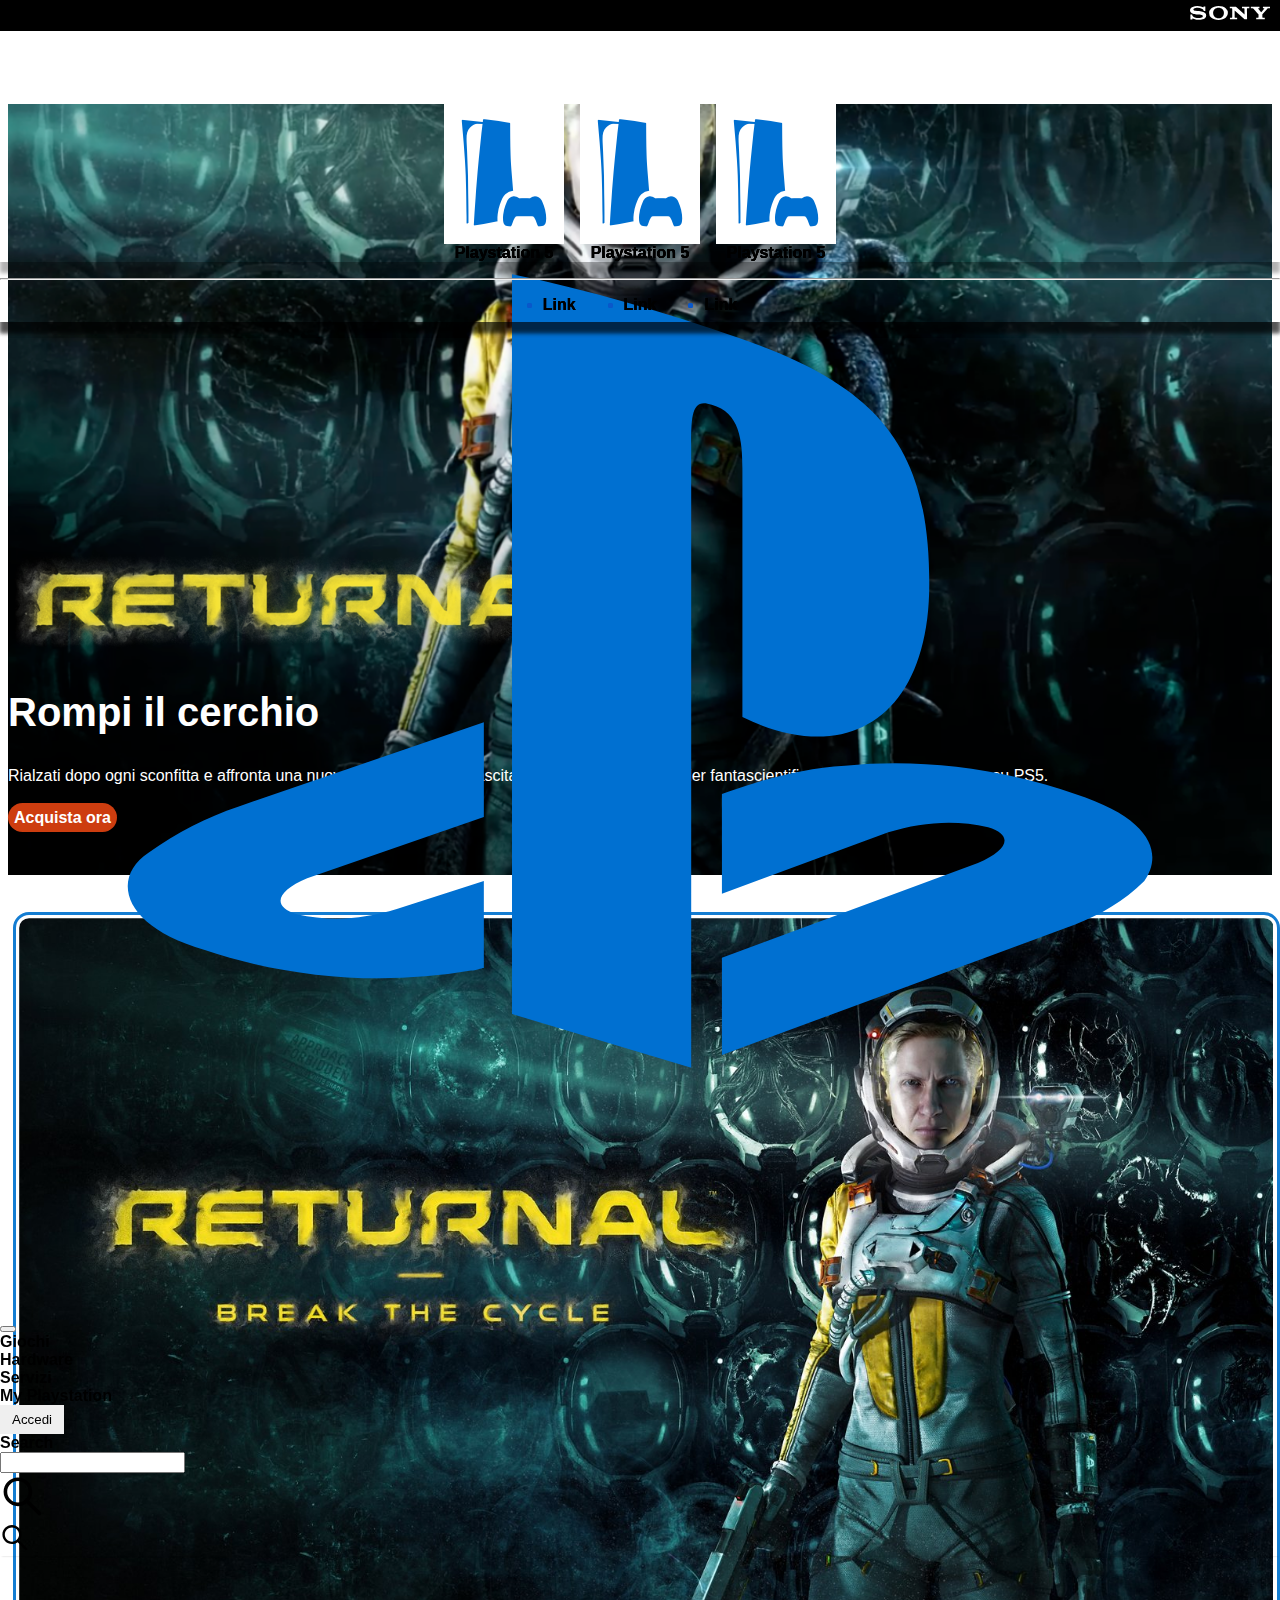
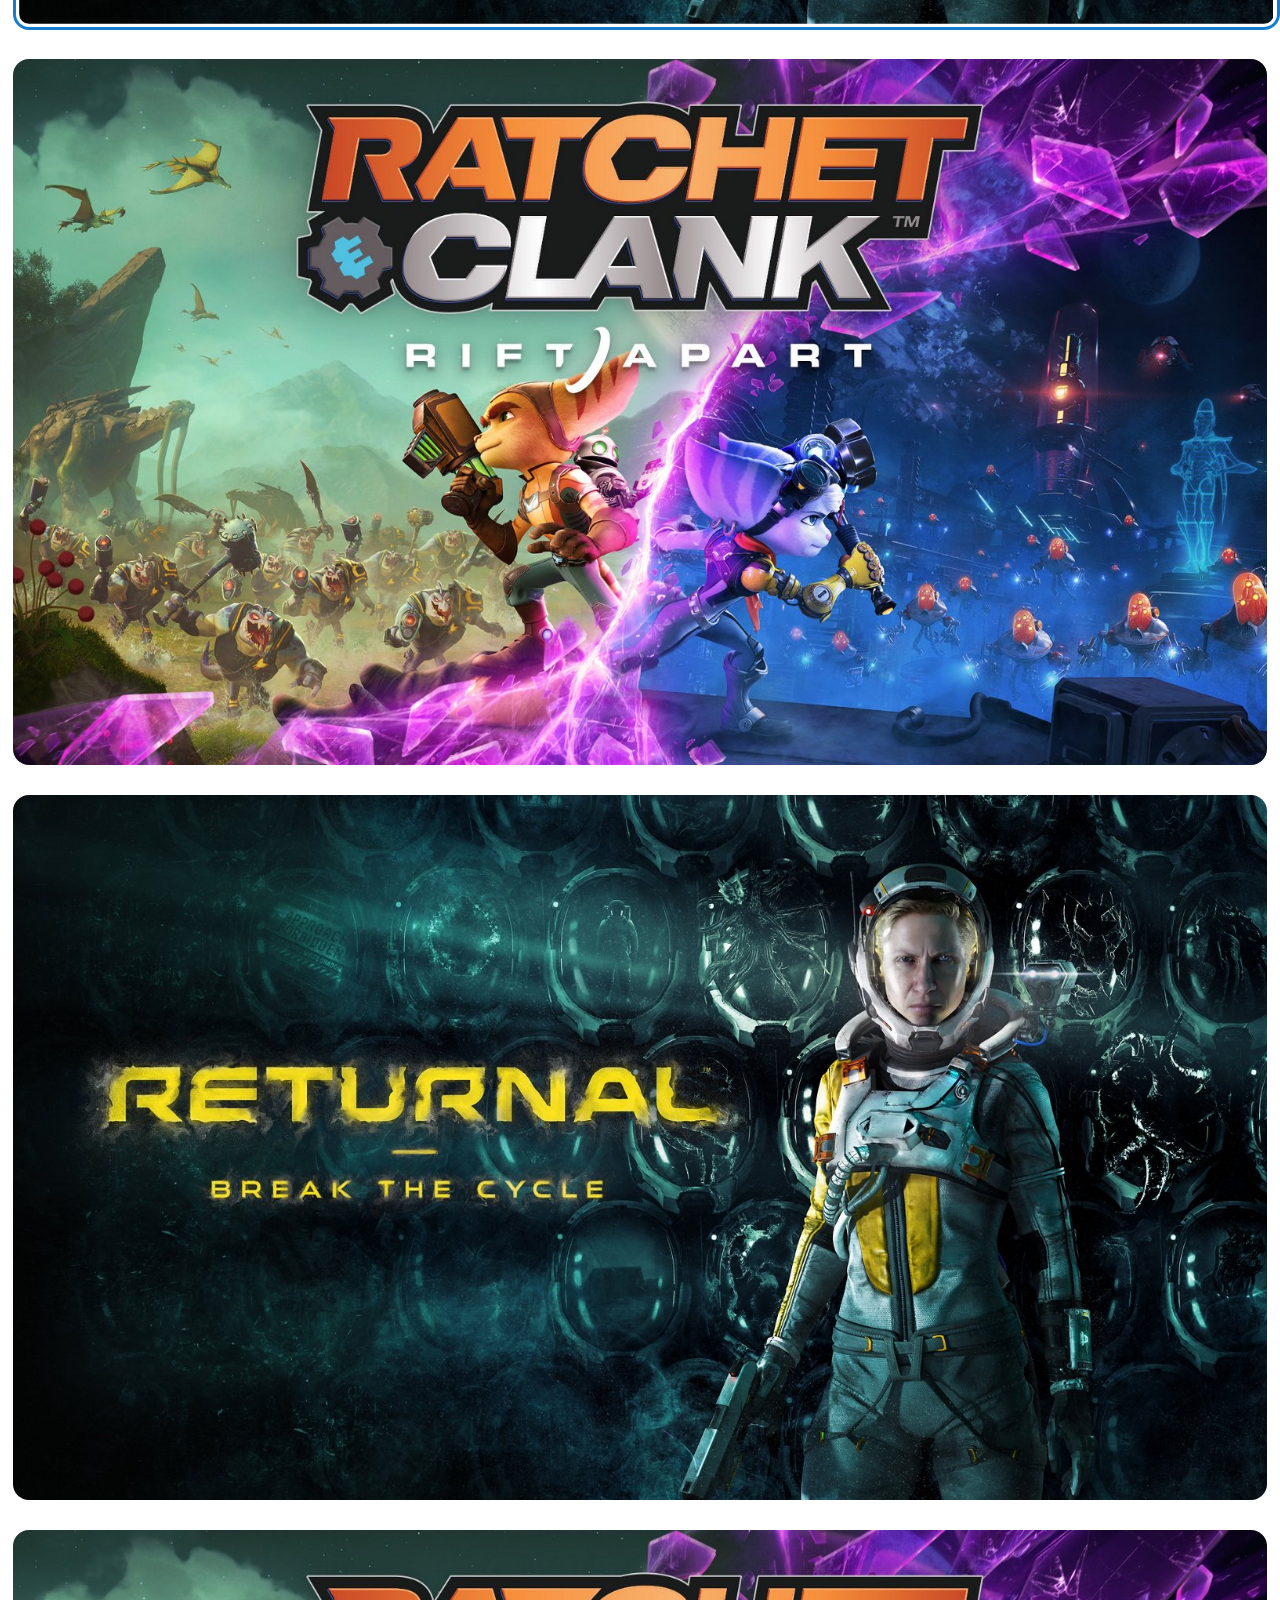
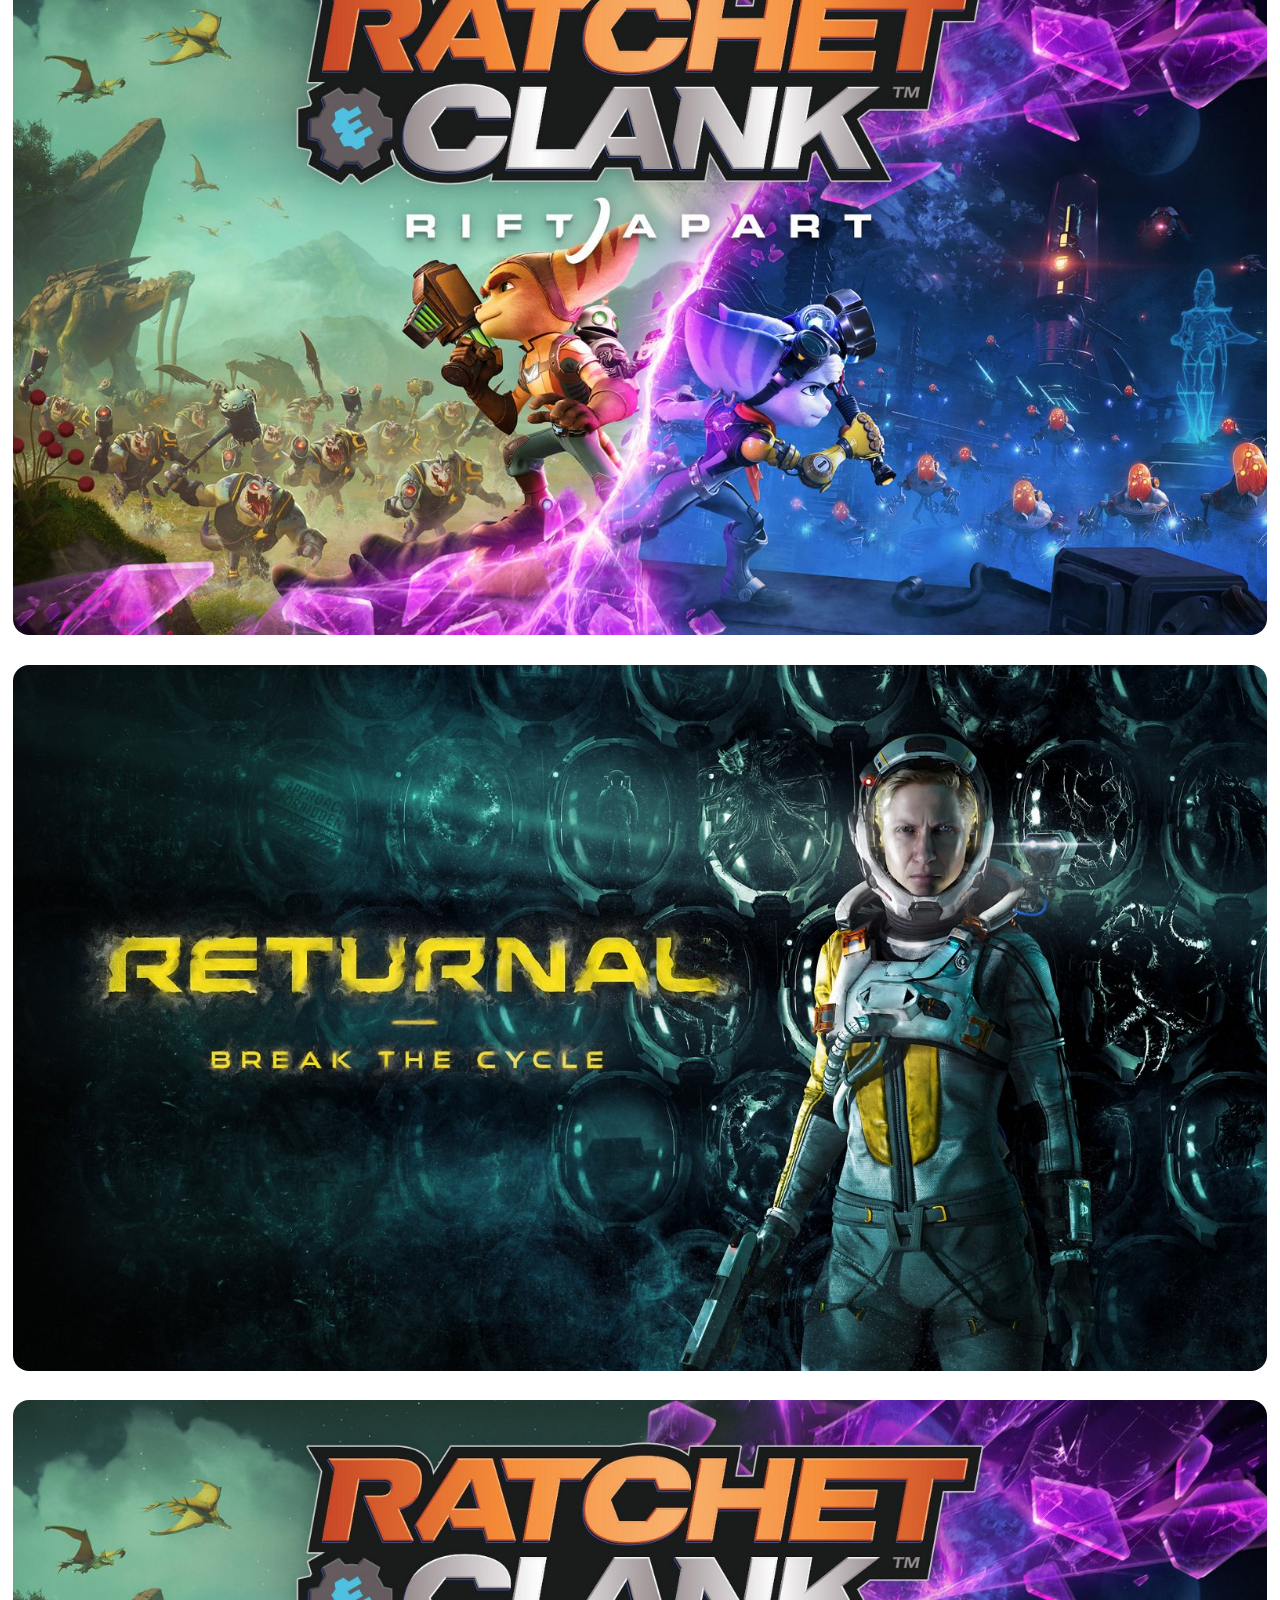
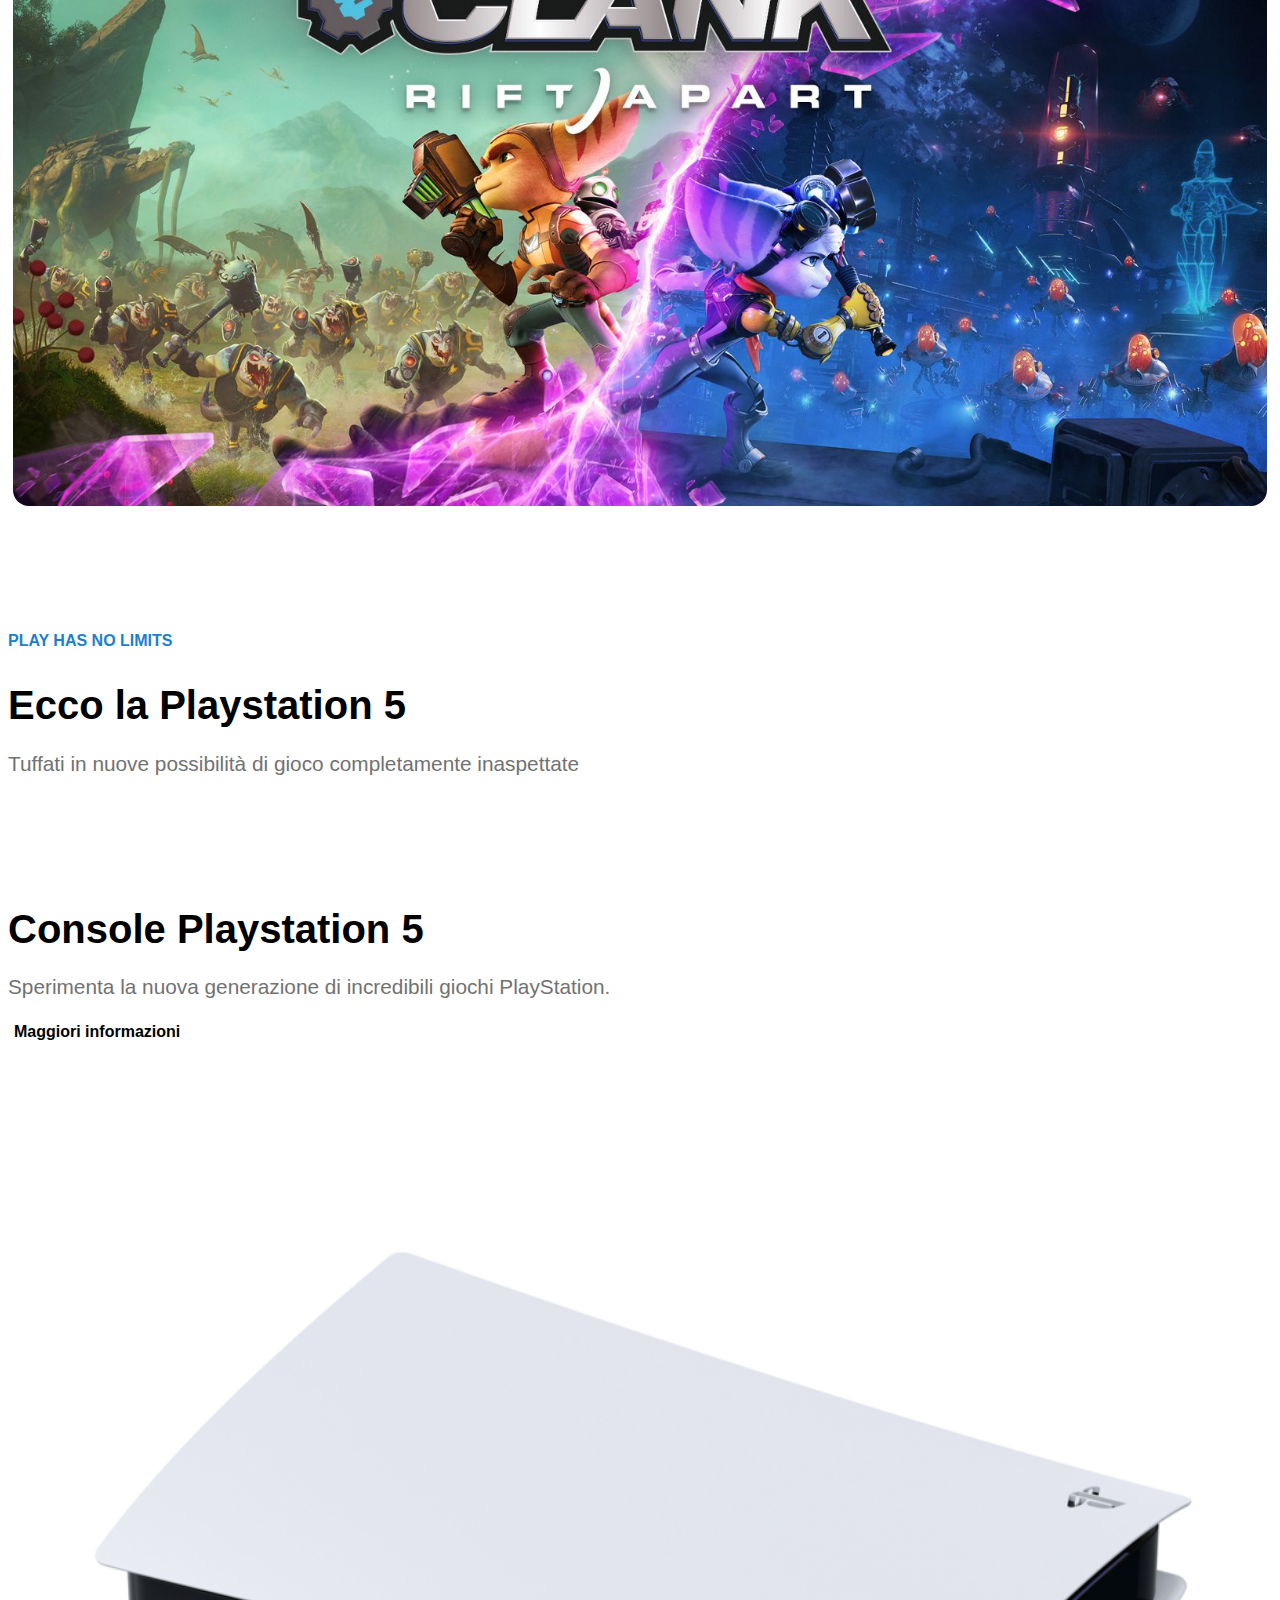
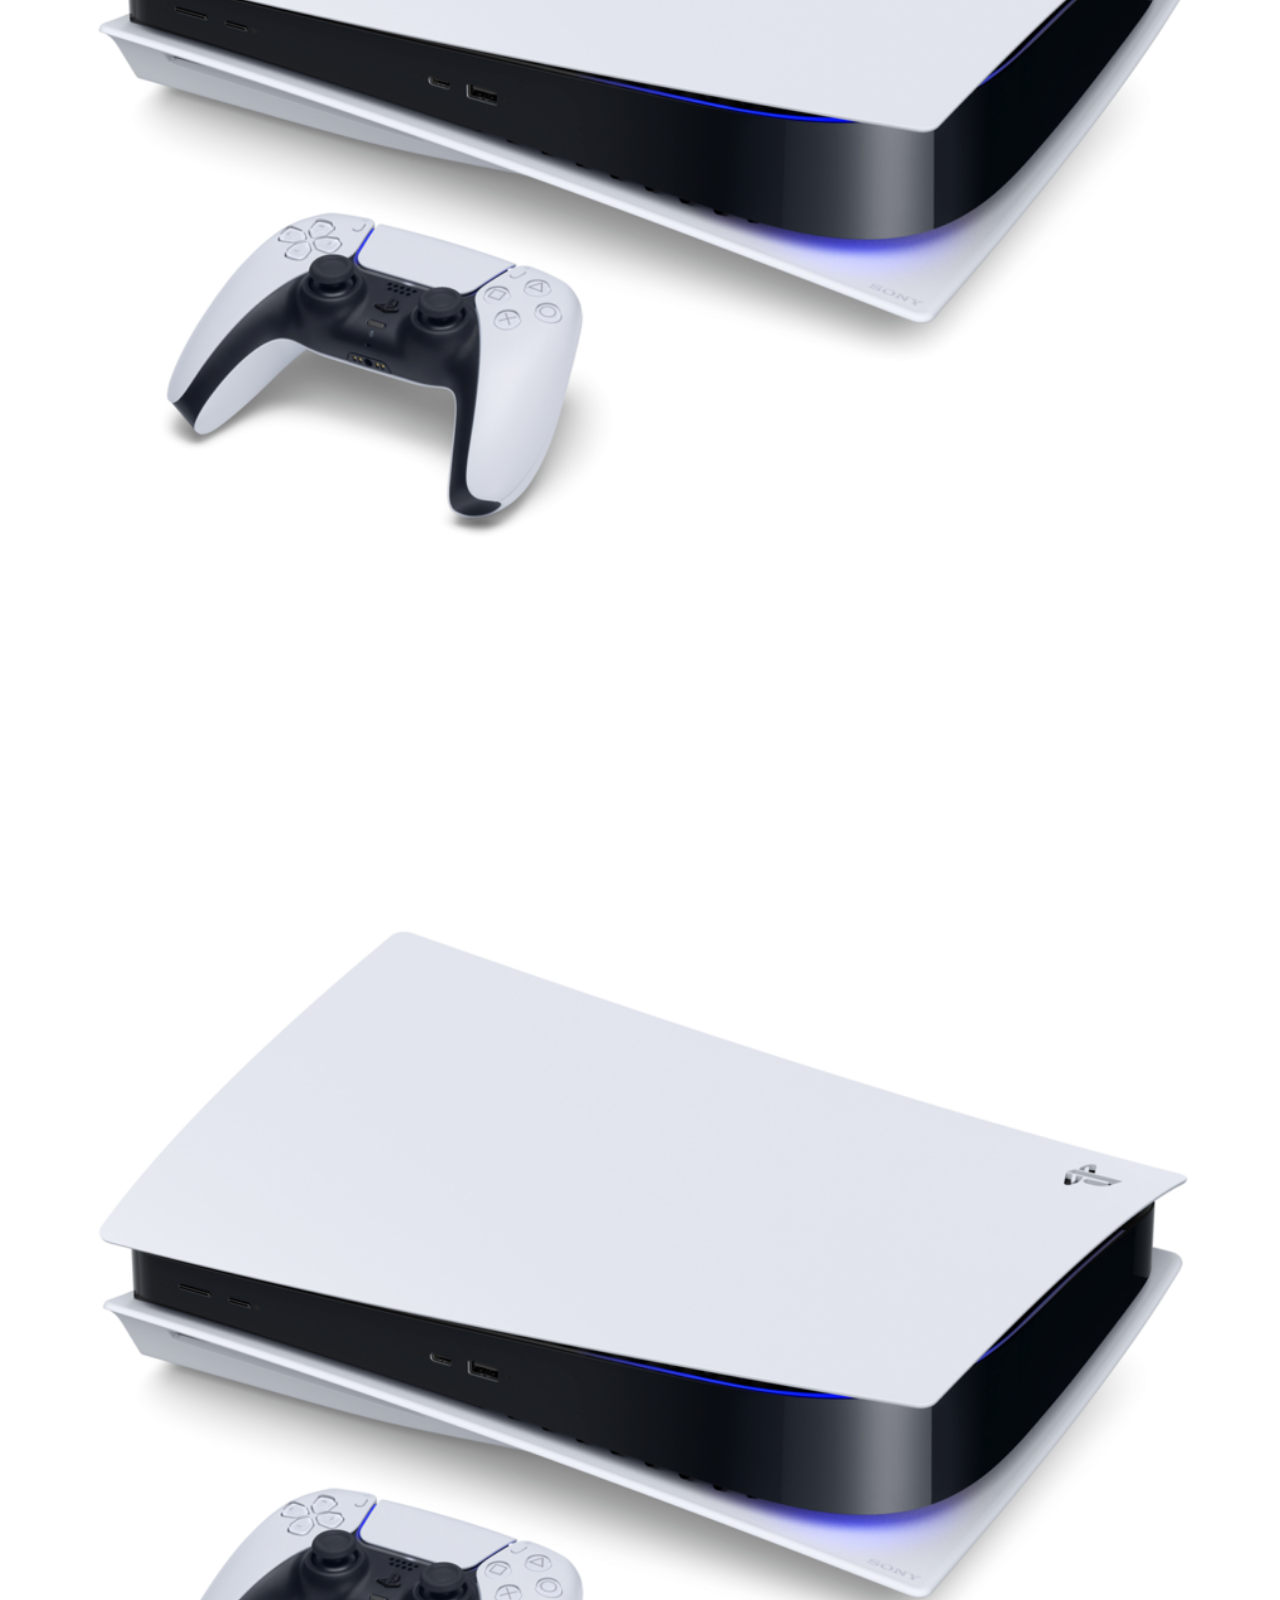
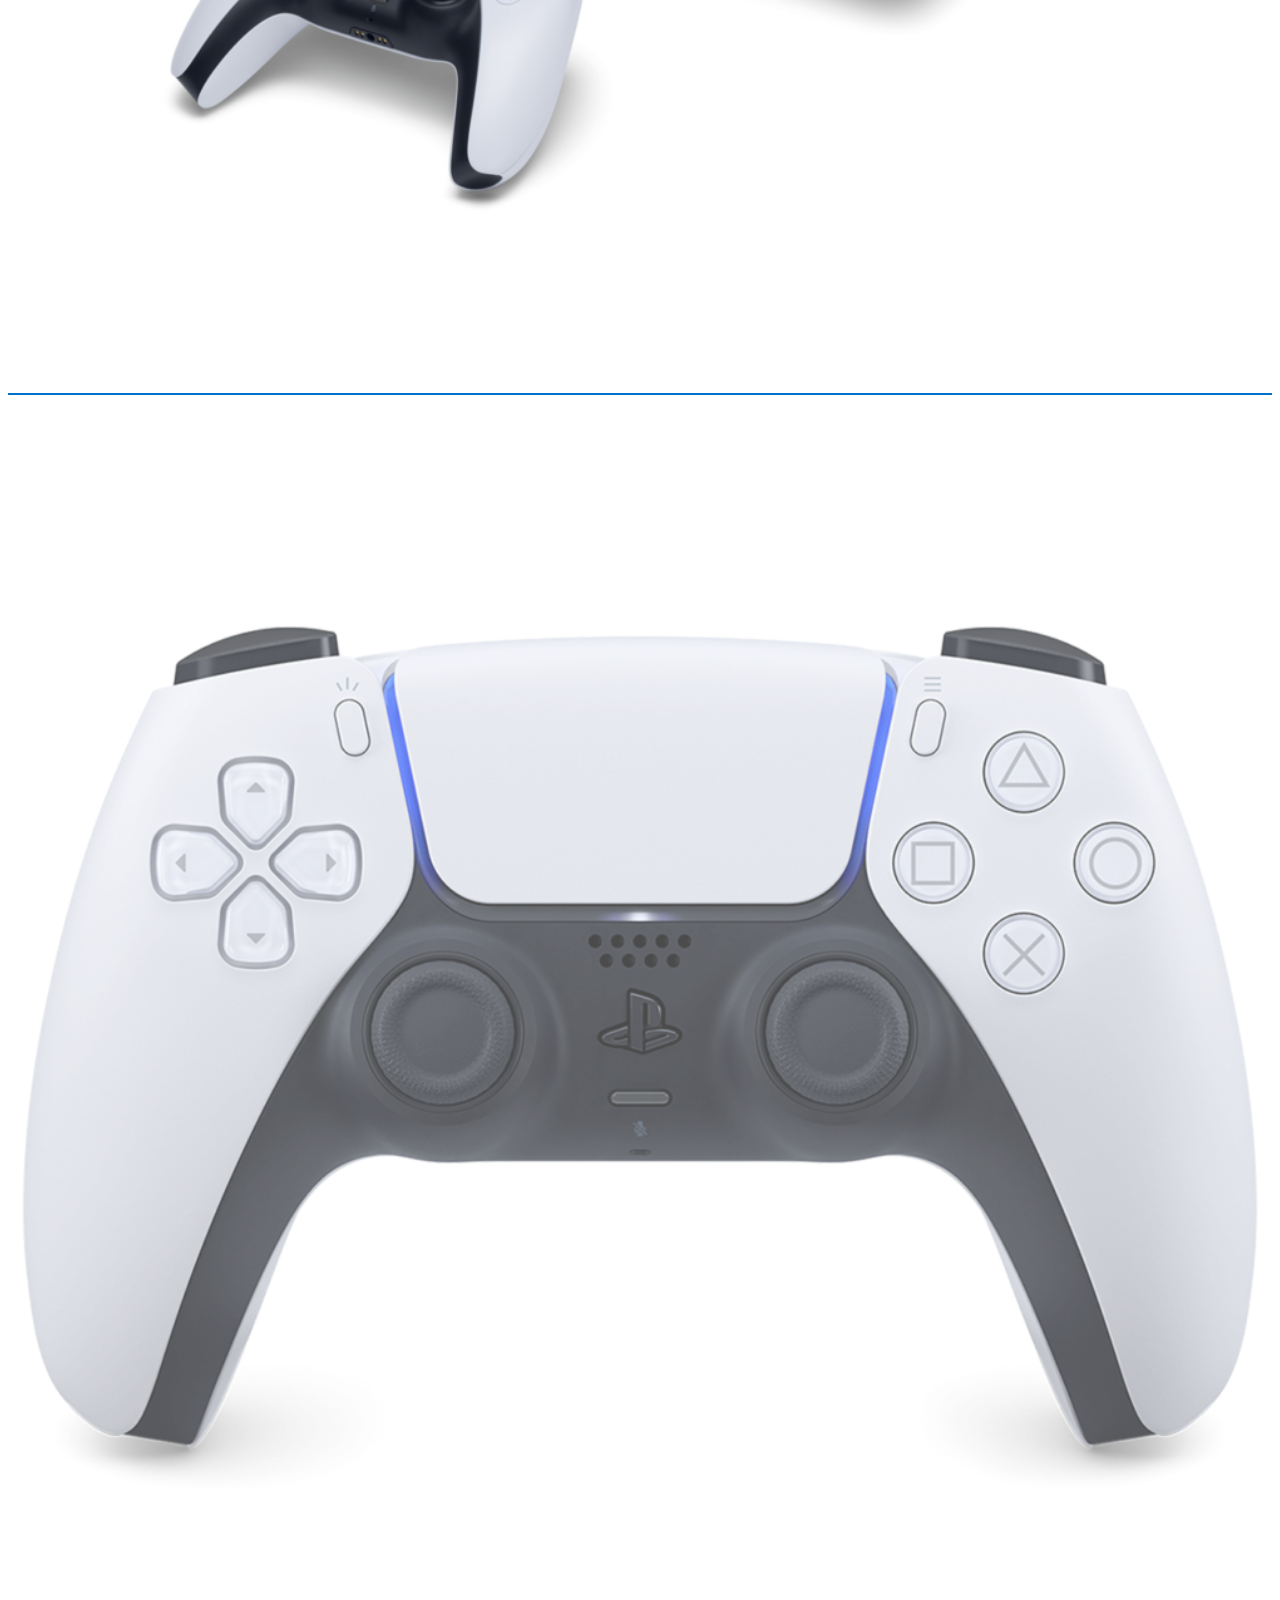
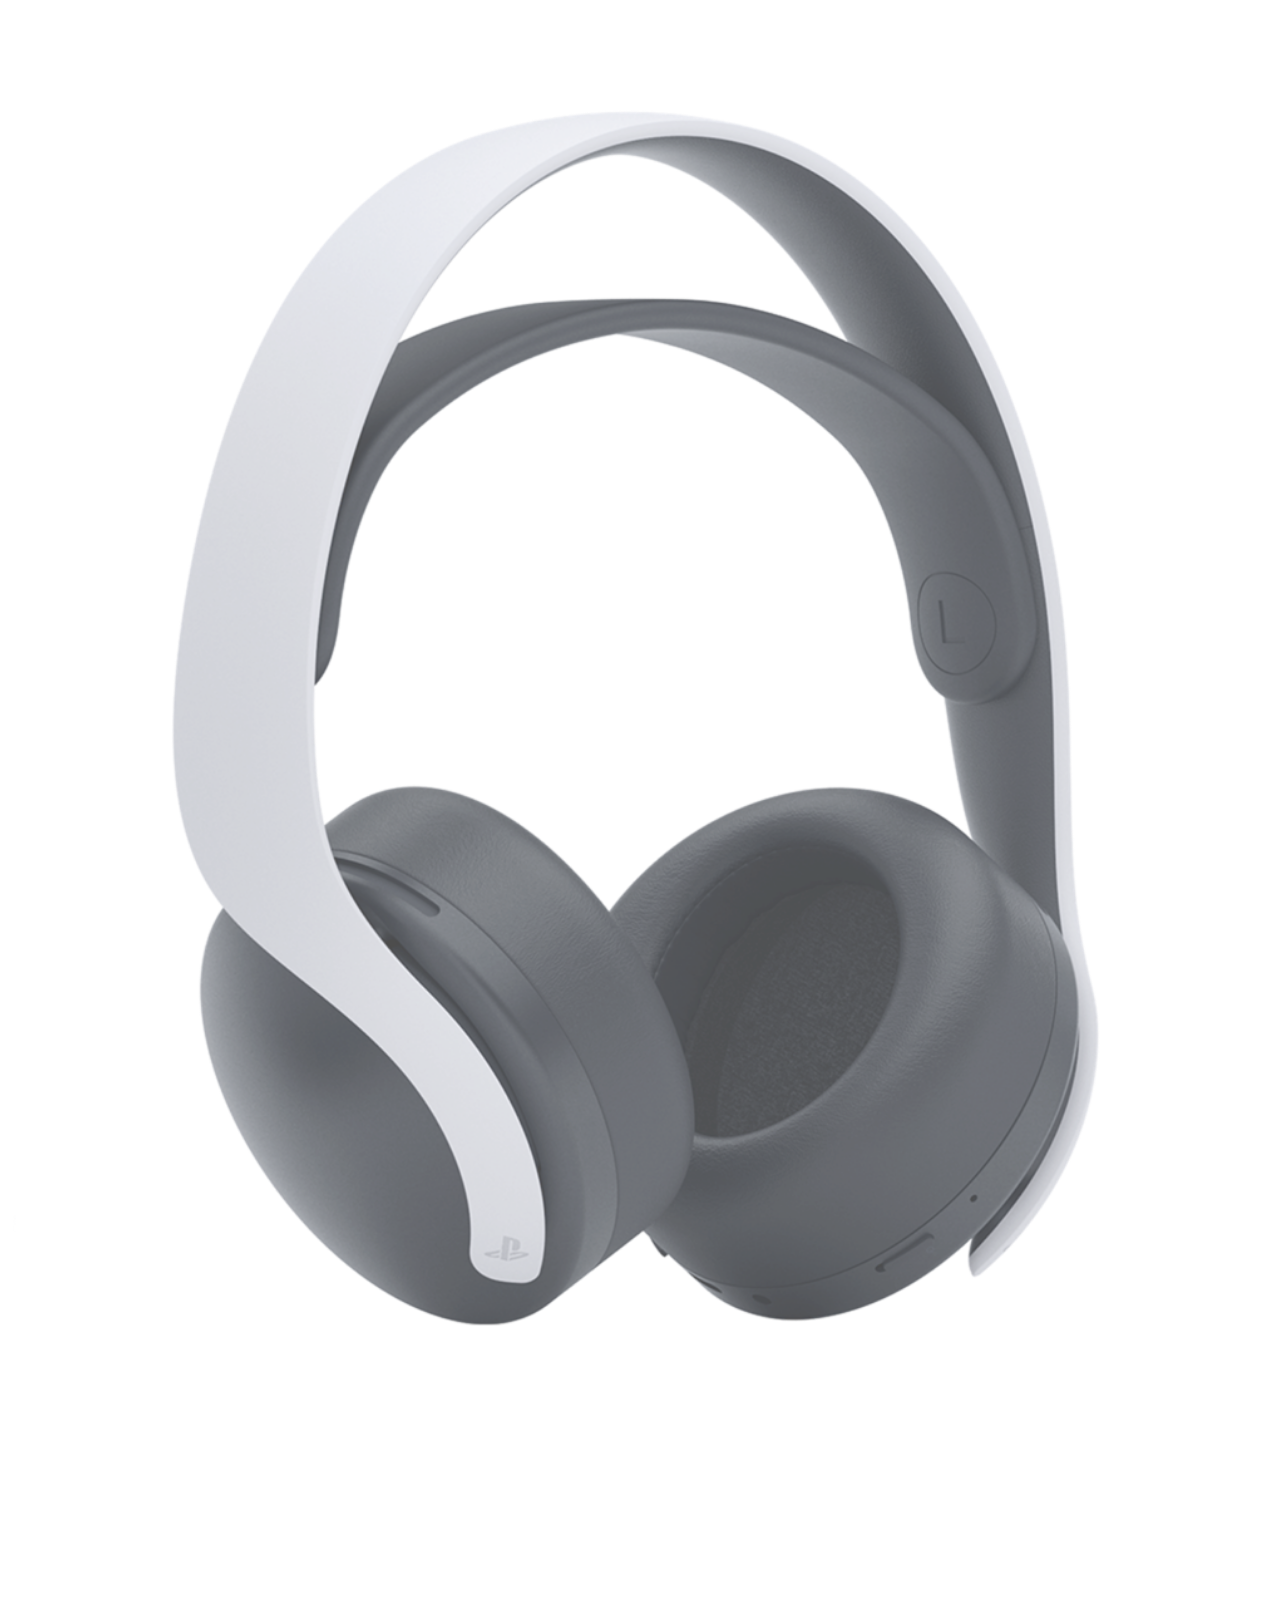
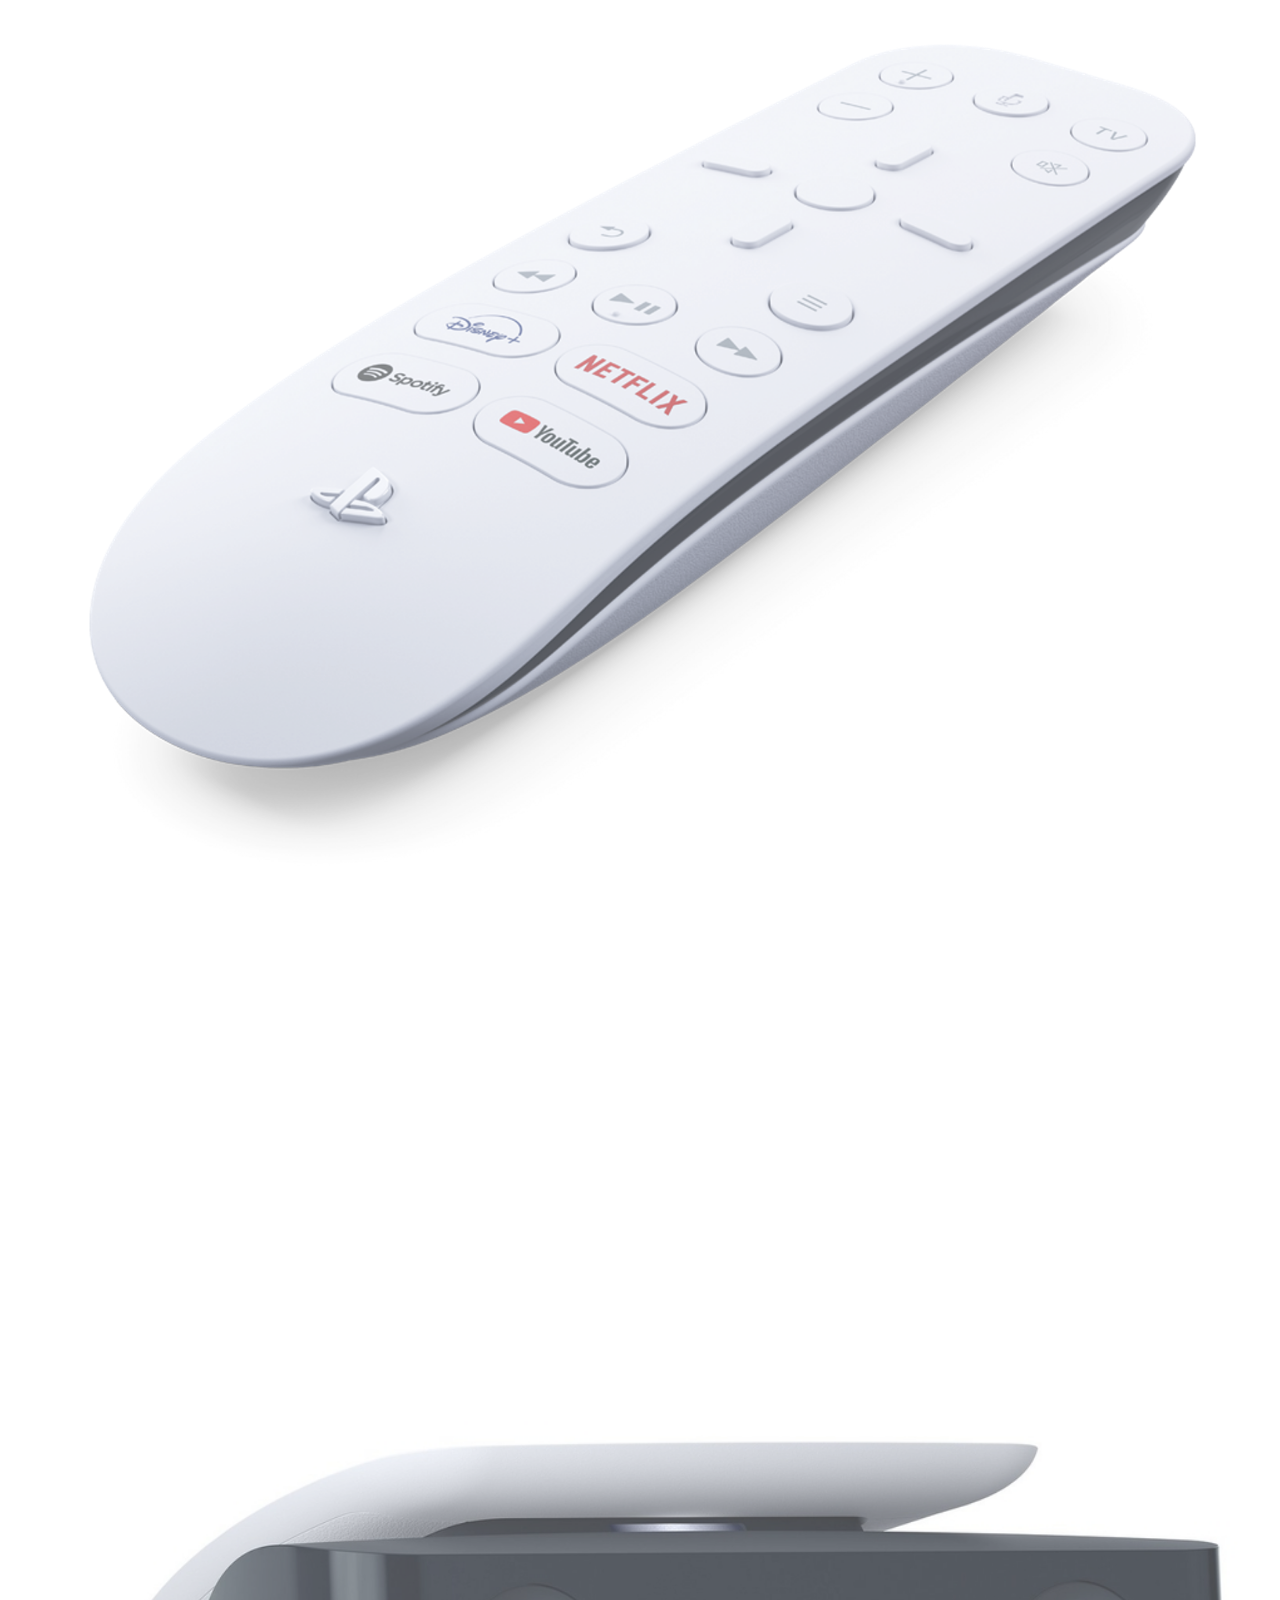
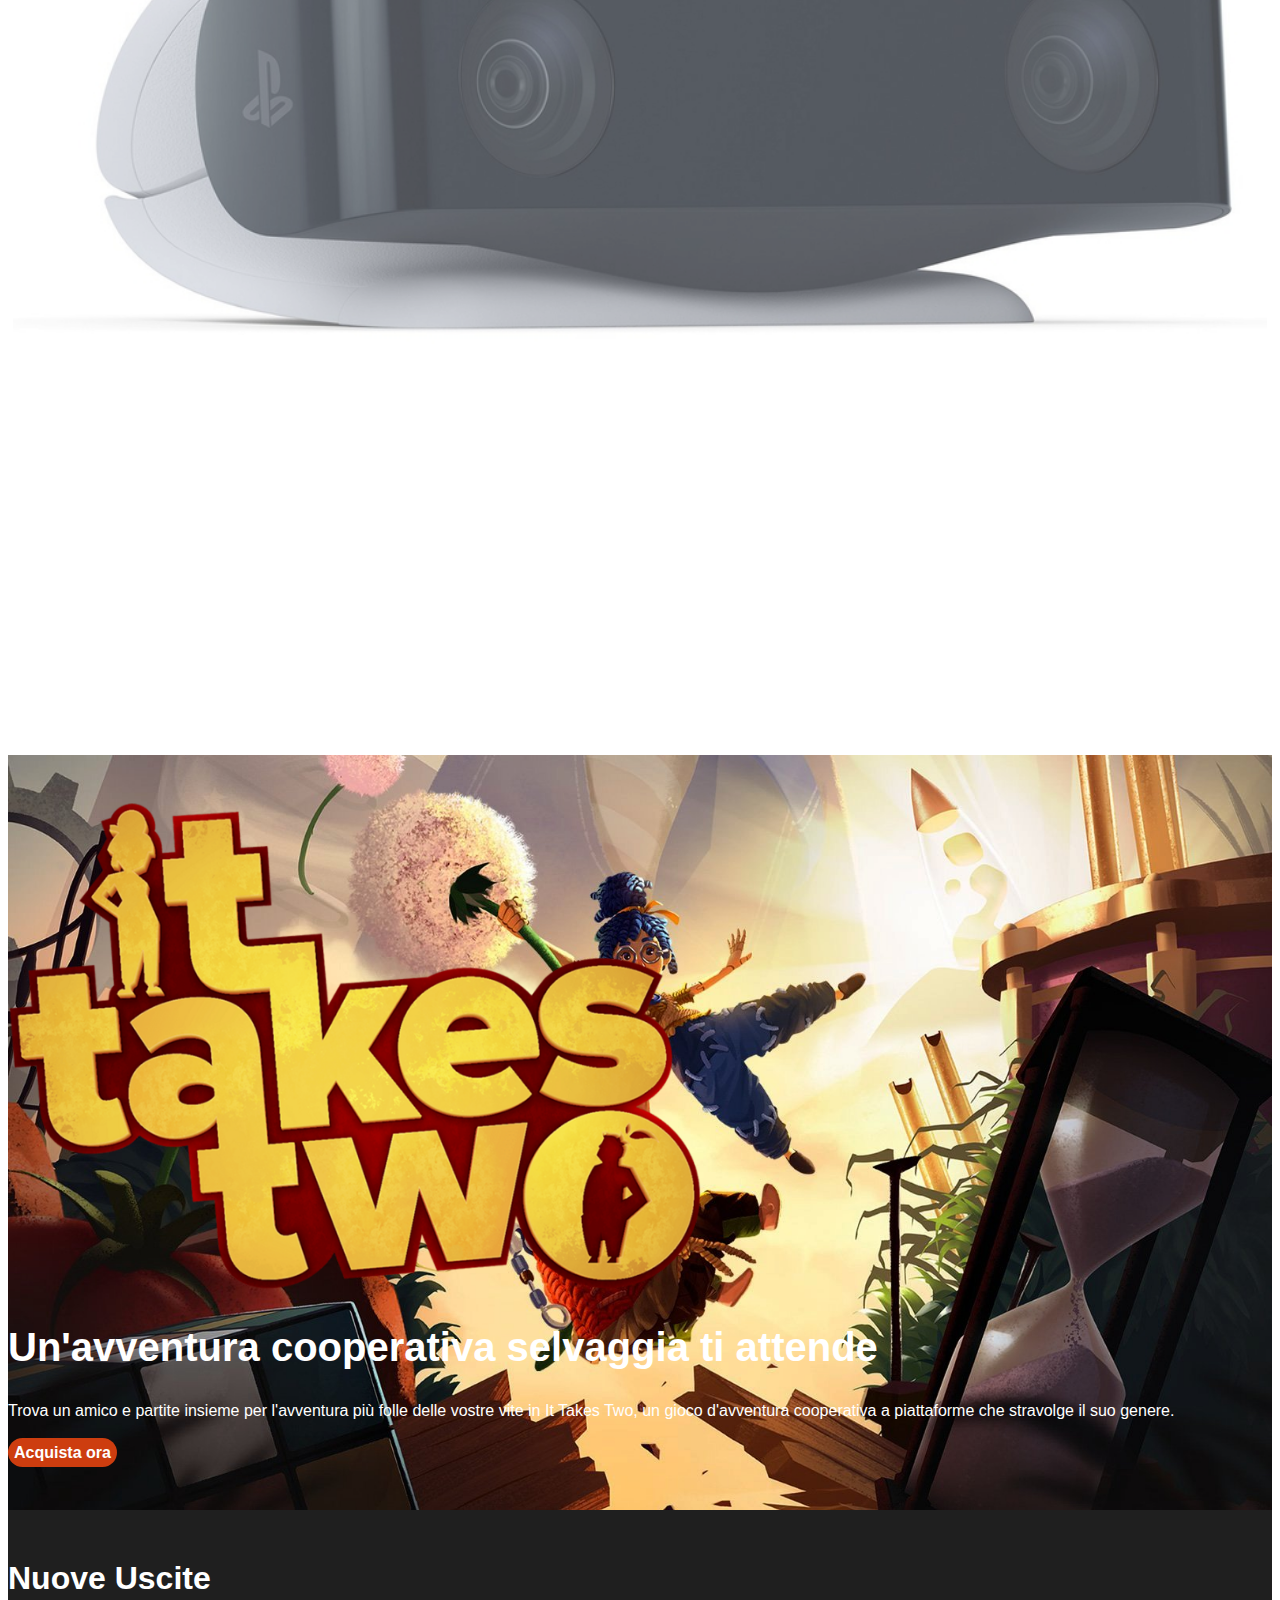
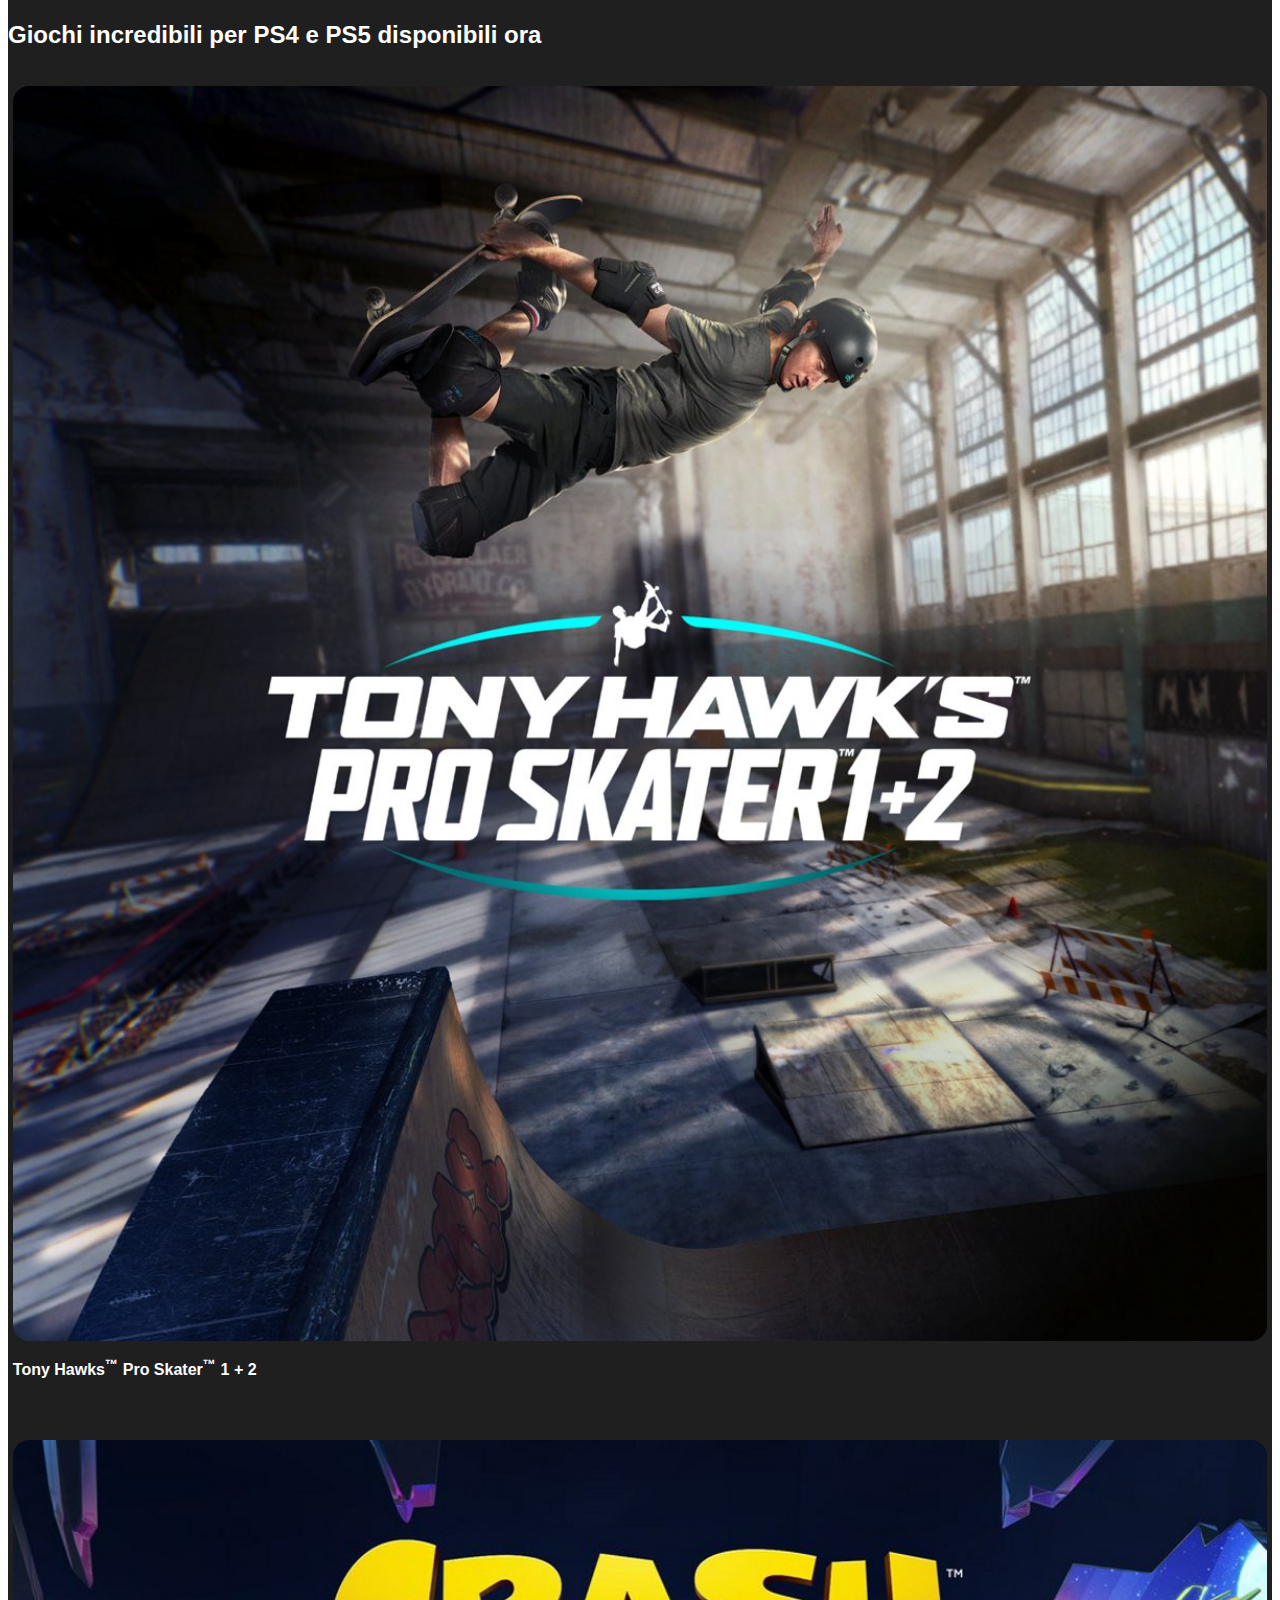
==== bonus/index.html @ 359c5d30 "BONUS Navbar BS5 Mod completed" ====
<!DOCTYPE html>
<html lang="it">
<head>
    <meta charset="UTF-8">
    <meta http-equiv="X-UA-Compatible" content="IE=edge">
    <meta name="viewport" content="width=device-width, initial-scale=1.0">
    <title>Playstation</title>

    <!-- Link - Font Awesome 6 -->
    <link rel="stylesheet" href="https://cdnjs.cloudflare.com/ajax/libs/font-awesome/6.1.1/css/all.min.css" integrity="sha512-KfkfwYDsLkIlwQp6LFnl8zNdLGxu9YAA1QvwINks4PhcElQSvqcyVLLD9aMhXd13uQjoXtEKNosOWaZqXgel0g==" crossorigin="anonymous" referrerpolicy="no-referrer" />

    <!-- Link - Bootstrap 5 -->
    <link href="https://cdn.jsdelivr.net/npm/bootstrap@5.1.3/dist/css/bootstrap.min.css" rel="stylesheet" integrity="sha384-1BmE4kWBq78iYhFldvKuhfTAU6auU8tT94WrHftjDbrCEXSU1oBoqyl2QvZ6jIW3" crossorigin="anonymous">
    
    <!-- Link - style.css -->
    <link rel="stylesheet" href="css/style.css">
</head>    
<body>
    <!-- HEADER -->
    <header>
        
        <!-- Header-Top -->
        <div id="header-top">
            <img src="img/sony_logo.svg" alt="Logo Sony">
        </div>    

        <!-- Header-Bottom - Navbar Bootstrap 5 Mod. -->
        <nav class="navbar navbar-expand-md navbar-light bg-white">
            <div class="container-fluid">

                <!-- Logo -->
                <a class="navbar-brand" href="#">
                    <img src="img/play_logo.svg" alt="Logo Playstation" width="50px">
                </a>

                <!-- Burger Button -->
                <button class="navbar-toggler" type="button" data-bs-toggle="collapse" data-bs-target="#navbarSupportedContent" aria-controls="navbarSupportedContent" aria-expanded="false" aria-label="Toggle navigation">
                    <span class="navbar-toggler-icon"></span>
                </button>

                <!-- Menu -->
                <div class="collapse navbar-collapse" id="navbarSupportedContent">
                    
                    <!-- Left-Menu - LIST -->
                    <ul class="navbar-nav me-auto mb-2 mb-md-0">
                        
                        <!-- Dropdown Link -->
                        <li class="nav-item dropdown">
                            <a class="nav-link dropdown-toggle" href="#" id="navbarDropdown" role="button" data-bs-toggle="dropdown" aria-expanded="false">
                            Giochi
                            </a>
                            <ul class="dropdown-menu" aria-labelledby="navbarDropdown">
                                
                                <!-- Play Menu -->
                                <li class="play-menu">
                                    <a class="dropdown-item play-item" href="#">
                                        <img src="img/play-menu-ico.png" alt="Playstation Icon">
                                        <span>Playstation 5</span>
                                    </a>
                                    <a class="dropdown-item play-item" href="#">
                                        <img src="img/play-menu-ico.png" alt="Playstation Icon">
                                        <span>Playstation 5</span>
                                    </a>
                                    <a class="dropdown-item play-item" href="#">
                                        <img src="img/play-menu-ico.png" alt="Playstation Icon">
                                        <span>Playstation 5</span>
                                    </a>
                                </li>

                                <!-- List Divider -->
                                <li><hr class="dropdown-divider"></li>

                                <!-- Bottom Play Menu -->
                                <li class="bottom-play-menu">
                                    <ul>
                                        <li><a class="dropdown-item" href="#">Link</a></li>
                                        <li><a class="dropdown-item" href="#">Link</a></li>
                                        <li><a class="dropdown-item" href="#">Link</a></li>
                                    </ul>
                                </li>
                            </ul>
                        </li>
                        
                        <!-- Dropdown Link -->
                        <li class="nav-item dropdown">
                            <a class="nav-link dropdown-toggle" href="#" id="navbarDropdown" role="button" data-bs-toggle="dropdown" aria-expanded="false">
                            Hardware
                            </a>
                            <ul class="dropdown-menu" aria-labelledby="navbarDropdown">
                                
                                <!-- Play Menu -->
                                <li class="play-menu">
                                    <a class="dropdown-item play-item" href="#">
                                        <img src="img/play-menu-ico.png" alt="Playstation Icon">
                                        <span>Playstation 5</span>
                                    </a>
                                    <a class="dropdown-item play-item" href="#">
                                        <img src="img/play-menu-ico.png" alt="Playstation Icon">
                                        <span>Playstation 5</span>
                                    </a>
                                    <a class="dropdown-item play-item" href="#">
                                        <img src="img/play-menu-ico.png" alt="Playstation Icon">
                                        <span>Playstation 5</span>
                                    </a>
                                </li>

                                <!-- List Divider -->
                                <li><hr class="dropdown-divider"></li>

                                <!-- Bottom Play Menu -->
                                <li class="bottom-play-menu">
                                    <ul>
                                        <li><a class="dropdown-item" href="#">Link</a></li>
                                        <li><a class="dropdown-item" href="#">Link</a></li>
                                        <li><a class="dropdown-item" href="#">Link</a></li>
                                    </ul>
                                </li>
                            </ul>
                        </li>
                        
                        <!-- Dropdown Link -->
                        <li class="nav-item dropdown">
                            <a class="nav-link dropdown-toggle" href="#" id="navbarDropdown" role="button" data-bs-toggle="dropdown" aria-expanded="false">
                            Servizi
                            </a>
                            <ul class="dropdown-menu" aria-labelledby="navbarDropdown">
                                
                                <!-- Play Menu -->
                                <li class="play-menu">
                                    <a class="dropdown-item play-item" href="#">
                                        <img src="img/play-menu-ico.png" alt="Playstation Icon">
                                        <span>Playstation 5</span>
                                    </a>
                                    <a class="dropdown-item play-item" href="#">
                                        <img src="img/play-menu-ico.png" alt="Playstation Icon">
                                        <span>Playstation 5</span>
                                    </a>
                                    <a class="dropdown-item play-item" href="#">
                                        <img src="img/play-menu-ico.png" alt="Playstation Icon">
                                        <span>Playstation 5</span>
                                    </a>
                                </li>

                                <!-- List Divider -->
                                <li><hr class="dropdown-divider"></li>

                                <!-- Bottom Play Menu -->
                                <li class="bottom-play-menu">
                                    <ul>
                                        <li><a class="dropdown-item" href="#">Link</a></li>
                                        <li><a class="dropdown-item" href="#">Link</a></li>
                                        <li><a class="dropdown-item" href="#">Link</a></li>
                                    </ul>
                                </li>
                            </ul>
                        </li>
                    </ul>

                    <!-- Right-Menu - LIST -->
                    <ul class="navbar-nav mb-2 mb-md-0">
                        
                        <!-- Dropdown Link -->
                        <li class="nav-item dropdown me-3">
                            <a class="nav-link dropdown-toggle" href="#" id="navbarDropdown" role="button" data-bs-toggle="dropdown" aria-expanded="false">
                            My Playstation
                            </a>
                            <ul class="dropdown-menu pb-4" aria-labelledby="navbarDropdown">
                                
                                <!-- Play Menu -->
                                <li class="play-menu">
                                    <a class="dropdown-item play-item" href="#">
                                        <img src="img/play-menu-ico.png" alt="Playstation Icon">
                                        <span>Playstation 5</span>
                                    </a>
                                    <a class="dropdown-item play-item" href="#">
                                        <img src="img/play-menu-ico.png" alt="Playstation Icon">
                                        <span>Playstation 5</span>
                                    </a>
                                    <a class="dropdown-item play-item" href="#">
                                        <img src="img/play-menu-ico.png" alt="Playstation Icon">
                                        <span>Playstation 5</span>
                                    </a>
                                </li>
                            </ul>
                        </li>

                        <!-- Button Accedi -->
                        <button type="button" class="btn btn-dark me-3 my-3 my-md-0 px-2 py-1 rounded-pill">Accedi</button>
                        
                        <!-- Search -->
                        <div class="ms_search row g-3 align-items-center d-md-none">
                            <div class="col-auto">
                              <label for="inputPassword6" class="col-form-label">Search</label>
                            </div>

                            <div class="col-auto">
                              <input type="text" id="inputSearch" class="form-control" aria-describedby="searchHelpInline">
                            </div>
                            
                            <div class="search-icon">
                                <img src="img/lens.svg" alt="Lens Icon">
                            </div>
                        </div>

                        <div class="search-icon d-none d-md-block">
                            <img src="img/lens.svg" alt="Lens Icon">
                        </div>
                    </ul>
                    <!-- ***** End Right-Menu ***** -->
                </div>
                <!-- ***** End Menu ***** -->
            </div>
        </nav>
        <!-- ***** Header-Bottom - Navbar Bootstrap 5 Mod. ***** -->
    </header>

    <!-- MAIN -->
    <main>

        <!-- SECTION - Jumbotron -->
        <section id="ms_jumbotron" class="ms_section_hero">
            <div class="container">
                <div class="row">
                    <div class="col-lg-4">

                        <!-- Card -->
                        <div class="ms_card">
                            <img src="img/returnal-hero-banner-logo.png" class="card-img-top" alt="returnal hero banner logo">
                            <div class="card-body">
                            <h5 class="card-title">Rompi il cerchio</h5>
                            <p class="card-text">Rialzati dopo ogni sconfitta e affronta una nuova sfida con ogni rinascita in questo esplosivo thriller fantascientifico, disponibile in esclusiva su PS5.</p>
                            <a href="#" class="btn">Acquista ora</a>
                            </div>
                        </div>                       

                    </div>
                </div>                
            </div>
        </section>

        <!-- SECTION - Carousel -->
        <section id="carousel" class="ms_section-grid">
            <div class="container">
                <div class="row row-cols-2 row-cols-sm-3 row-cols-lg-6">

                    <div class="col">
                        <!-- Card -->
                        <a class="pc-card" href="#">
                            <img class="pc-card-img-top" src="img/returnal-listing-thumb-01-ps5.jpg" alt="Returnal cover">
                        </a>
                    </div>

                    <div class="col">
                        <!-- Card -->
                        <a class="pc-card" href="#">
                            <img class="pc-card-img-top" src="img/ratchet-and-clank-rift-apart-keyart.jpg" alt="Ratchet and Clank cover">
                        </a>
                    </div>

                    <div class="col">
                        <!-- Card -->
                        <a class="pc-card" href="#">
                            <img class="pc-card-img-top" src="img/returnal-listing-thumb-01-ps5.jpg" alt="Returnal cover">
                        </a>
                    </div>

                    <div class="col">
                        <!-- Card -->
                        <a class="pc-card" href="#">
                            <img class="pc-card-img-top" src="img/ratchet-and-clank-rift-apart-keyart.jpg" alt="Ratchet and Clank cover">
                        </a>
                    </div>

                    <div class="col">
                        <!-- Card -->
                        <a class="pc-card" href="#">
                            <img class="pc-card-img-top" src="img/returnal-listing-thumb-01-ps5.jpg" alt="Returnal cover">
                        </a>
                    </div>

                    <div class="col">
                        <!-- Card -->
                        <a class="pc-card" href="#">
                            <img class="pc-card-img-top" src="img/ratchet-and-clank-rift-apart-keyart.jpg" alt="Ratchet and Clank cover">
                        </a>
                    </div>


                </div>
            </div>
        </section>

        <!-- SECTION - Slogan -->
        <section id="slogan" class="ms_heading  text-center">
            <div class="container">
                <h4 class="ms_heading-super-title">Play has no limits</h4>
                <h2 class="ms_heading-title">Ecco la Playstation 5</h2>
                <div class="ms_heading-text">Tuffati in nuove possibilità di gioco completamente inaspettate</div>
            </div>
        </section>

        <!-- SECTION - Info Playstation 5 -->
        <section id="info-ps5">
            <div class="container">
                <div class="row row-cols-1 row-cols-md-2 align-items-center">

                    <!-- Text -->
                    <div class="col-md-5">
                        <!-- Card -->
                        <div class="ms_card">
                            <div class="card-body ms_heading">
                                <h5 class="ms_heading-title">Console Playstation 5</h5>
                                <p class="card-text ms_heading-text">Sperimenta la nuova generazione di incredibili giochi PlayStation.</p>
                                <a href="#" class="btn btn-primary">Maggiori informazioni</a>
                            </div>
                        </div>
                        <!-- End Card -->
                    </div>

                    <!-- Image -->
                    <div class="col-md-7">
                        <img src="img/playstation-5-thumb.png" class="card-img-top" alt="Playstation 5">
                    </div>

                </div>
                
                
            </div>
        </section>
 
        <!-- SECTION - Devices -->
        <section id="devices" class="ms_section-grid">
            <div class="container">
                <div class="row row-cols-3 row-cols-md-5">

                    <!-- Device -->
                    <div class="col current">
                        <!-- Card -->
                        <div class="pc-card">
                            <a href="#">
                                <img class="pc-card-img-top" src="img/playstation-5-thumb.png" alt="Playstation 5">
                            </a>
                        </div>
                        <!-- End Card -->
                    </div>

                    <!-- Device -->
                    <div class="col">
                        <!-- Card -->
                        <div class="pc-card">
                            <a href="#">
                                <img class="pc-card-img-top" src="img/joypad-thumb.png" alt="Joypad Playstation 5">
                            </a>
                        </div>
                        <!-- End Card -->
                    </div>

                    <!-- Device -->
                    <div class="col">
                        <!-- Card -->
                        <div class="pc-card">
                            <a href="#">
                                <img class="pc-card-img-top" src="img/headset-thumb.png" alt="Headset Playstation 5">
                            </a>
                        </div>
                        <!-- End Card -->
                    </div>

                    <!-- Device -->
                    <div class="col">
                        <!-- Card -->
                        <div class="pc-card">
                            <a href="#">
                                <img class="pc-card-img-top" src="img/remote-thumb.png" alt="Remote Playstation 5">
                            </a>
                        </div>
                        <!-- End Card -->
                    </div>

                    <!-- Device -->
                    <div class="col">
                        <!-- Card -->
                        <div class="pc-card">
                            <a href="#">
                                <img class="pc-card-img-top" src="img/camera-thumb.jpg" alt="Camera Playstation 5">
                            </a>
                        </div>
                        <!-- End Card -->
                    </div>


                </div>
            </div>
        </section>        

        <!-- SECTION - It takes two -->
        <section id="it-takes-two" class="ms_section_hero">
            <div class="container">
                <div class="row">
                    <div class="col-lg-4">

                        <!-- Card -->
                        <div class="ms_card">
                            <img src="img/it-takes-two-logo.png" class="card-img-top" alt="It takes two logo">
                            <div class="card-body">
                            <h5 class="card-title">Un'avventura cooperativa selvaggia ti attende</h5>
                            <p class="card-text">Trova un amico e partite insieme per l'avventura più folle delle vostre vite in It Takes Two, un gioco d'avventura cooperativa a piattaforme che stravolge il suo genere.</p>
                            <a href="#" class="btn">Acquista ora</a>
                            </div>
                        </div>                       
                        <!-- End Card -->

                    </div>
                </div>                
            </div>
        </section>

        <!-- SECTION - New Releases -->
        <section id="new-releases" class="ms_section-grid">
            <div class="container">

                <!-- Heading -->
                <h2>Nuove Uscite</h2>
                <h3>Giochi incredibili per PS4 e PS5 disponibili ora</h3>

                <!-- Row -->
                <div class="row row-cols-2 row-cols-sm-3 row-cols-lg-6">

                    <div class="col">
                        <!-- Card -->
                        <div class="pc-card">
                            <a href="#">
                                <img class="pc-card-img-top" src="img/tony-hawks-pro-skater-1-2-store-art.jpg" alt="tony-hawks-pro-skater cover">
                            </a>

                            <h4 class="pc-card-title">Tony Hawks<sup>&trade;</sup> Pro Skater<sup>&trade;</sup> 1 + 2</h4>
                        </div>
                    </div>

                    <div class="col">
                        <!-- Card -->
                        <div class="pc-card">
                            <a href="#">
                                <img class="pc-card-img-top" src="img/crash-bandicoot-4-its-about-time-store-art.jpg" alt="Crash Bandicoot cover">
                            </a>
                            
                            <h4 class="pc-card-title">Crash Bandicoot 4: It's About Time</h4>
                        </div>
                    </div>

                    <div class="col">
                        <!-- Card -->
                        <div class="pc-card">
                            <a href="#">
                                <img class="pc-card-img-top" src="img/tony-hawks-pro-skater-1-2-store-art.jpg" alt="tony-hawks-pro-skater cover">
                            </a>

                            <h4 class="pc-card-title">Tony Hawks<sup>&trade;</sup> Pro Skater<sup>&trade;</sup> 1 + 2</h4>
                        </div>
                    </div>

                    <div class="col">
                        <!-- Card -->
                        <div class="pc-card">
                            <a href="#">
                                <img class="pc-card-img-top" src="img/crash-bandicoot-4-its-about-time-store-art.jpg" alt="Crash Bandicoot cover">
                            </a>
                            
                            <h4 class="pc-card-title">Crash Bandicoot 4: It's About Time</h4>
                        </div>
                    </div>

                    <div class="col">
                        <!-- Card -->
                        <div class="pc-card">
                            <a href="#">
                                <img class="pc-card-img-top" src="img/tony-hawks-pro-skater-1-2-store-art.jpg" alt="tony-hawks-pro-skater cover">
                            </a>

                            <h4 class="pc-card-title">Tony Hawks<sup>&trade;</sup> Pro Skater<sup>&trade;</sup> 1 + 2</h4>
                        </div>
                    </div>

                    <div class="col">
                        <!-- Card -->
                        <div class="pc-card">
                            <a href="#">
                                <img class="pc-card-img-top" src="img/crash-bandicoot-4-its-about-time-store-art.jpg" alt="Crash Bandicoot cover">
                            </a>
                            
                            <h4 class="pc-card-title">Crash Bandicoot 4: It's About Time</h4>
                        </div>
                    </div>

                    <div class="col">
                        <!-- Card -->
                        <div class="pc-card">
                            <a href="#">
                                <img class="pc-card-img-top" src="img/tony-hawks-pro-skater-1-2-store-art.jpg" alt="tony-hawks-pro-skater cover">
                            </a>

                            <h4 class="pc-card-title">Tony Hawks<sup>&trade;</sup> Pro Skater<sup>&trade;</sup> 1 + 2</h4>
                        </div>
                    </div>

                    <div class="col">
                        <!-- Card -->
                        <div class="pc-card">
                            <a href="#">
                                <img class="pc-card-img-top" src="img/crash-bandicoot-4-its-about-time-store-art.jpg" alt="Crash Bandicoot cover">
                            </a>
                            
                            <h4 class="pc-card-title">Crash Bandicoot 4: It's About Time</h4>
                        </div>
                    </div>
                    
                    <div class="col">
                        <!-- Card -->
                        <div class="pc-card">
                            <a href="#">
                                <img class="pc-card-img-top" src="img/tony-hawks-pro-skater-1-2-store-art.jpg" alt="tony-hawks-pro-skater cover">
                            </a>

                            <h4 class="pc-card-title">Tony Hawks<sup>&trade;</sup> Pro Skater<sup>&trade;</sup> 1 + 2</h4>
                        </div>
                    </div>

                    <div class="col">
                        <!-- Card -->
                        <div class="pc-card">
                            <a href="#">
                                <img class="pc-card-img-top" src="img/crash-bandicoot-4-its-about-time-store-art.jpg" alt="Crash Bandicoot cover">
                            </a>
                            
                            <h4 class="pc-card-title">Crash Bandicoot 4: It's About Time</h4>
                        </div>
                    </div>
                    
                    <div class="col">
                        <!-- Card -->
                        <div class="pc-card">
                            <a href="#">
                                <img class="pc-card-img-top" src="img/tony-hawks-pro-skater-1-2-store-art.jpg" alt="tony-hawks-pro-skater cover">
                            </a>

                            <h4 class="pc-card-title">Tony Hawks<sup>&trade;</sup> Pro Skater<sup>&trade;</sup> 1 + 2</h4>
                        </div>
                    </div>

                    <div class="col">
                        <!-- Card -->
                        <div class="pc-card">
                            <a href="#">
                                <img class="pc-card-img-top" src="img/crash-bandicoot-4-its-about-time-store-art.jpg" alt="Crash Bandicoot cover">
                            </a>
                            
                            <h4 class="pc-card-title">Crash Bandicoot 4: It's About Time</h4>
                        </div>
                    </div>

                </div>
            </div>
        </section>

        <!-- SECTION - Explore Playstation 4 -->
        <section id="explore-ps" class="ms_section-three-cols">

            <!-- Heading -->
            <div class="ms_container">
                <div class="container">
                
                    <div class="ms_heading text-center">
                        <h2 class="ms_heading-title">Esplora Playstation<sup>&reg;</sup> 4</h2>
                        <div class="ms_heading-text">Giochi incredibili e intrattenimento senza fine. Non c'è mai stato un momento migliore per giocare sulla tua PS4.</div>
                    </div>
                </div>
            </div>

            <!-- Body -->
            <div class="container">
                <!-- Row - Products -->
                <div class="row row-cols-1 row-cols-md-3">
                    
                    <!-- Column - Playstation 4 -->
                    <div class="col">

                        <!-- Card -->
                        <div class="ms_card">
                            <img src="img/ps4-slim-homepage-image-block.jpg" class="card-img-top" alt="Ps4 slim">

                            <div class="card-body ms_heading">
                                <h5 class="ms_heading-title">Playstation 4</h5>
                                <p class="card-text ms_heading-text">Giochi incredibili live su PS4, con 1 TB di spazio di archiviazione.</p>
                                <a href="#" class="btn btn-primary">Scopri di più</a>
                            </div>
                        </div>
                        <!-- End Card -->
                    </div>

                    <!-- Column - Playstation VR -->
                    <div class="col">

                        <!-- Card -->
                        <div class="ms_card">
                            <img src="img/double11-202010-tw-psvr.jpg" class="card-img-top" alt="Playstation VR">

                            <div class="card-body ms_heading">
                                <h5 class="ms_heading-title">Playstation VR</h5>
                                <p class="card-text ms_heading-text">Oltre 500 titoli ed esperienze di gioco. Scoprili tutti.</p>
                                <a href="#" class="btn btn-primary">Scopri di più</a>
                            </div>
                        </div>
                        <!-- End Card -->
                    </div>

                    <!-- Column - Accessori -->
                    <div class="col">

                        <!-- Card -->
                        <div class="ms_card">
                            <img src="img/dualshock-4-listing-thumb.jpg" class="card-img-top" alt="Controller Dual Shock">

                            <div class="card-body ms_heading">
                                <h5 class="ms_heading-title">Accessori</h5>
                                <p class="card-text ms_heading-text">Migliora la tua esperienza PS4 con una gamma di accessori ufficiali.</p>
                                <a href="#" class="btn btn-primary">Scopri di più</a>
                            </div>
                        </div>
                        <!-- End Card -->
                    </div>

                </div>
            </div>
        </section>

        <!-- SECTION - Playstation Plus -->
        <section id="ps-plus" class="ms_section-two-cols p-md-0">
            <div class="container">
                <div class="row row-cols-1 row-cols-md-2 align-items-center">

                    <!-- Card -->
                    <div class="ms_card col-md-6">
                        <img src="img/ps-plus-logo.png" class="card-img-top" alt="It takes two logo">

                        <div class="card-body">
                            <p class="card-text">Migliora la tua esperienza PlayStation con l'accesso a multigiocatore online, giochi mensili, sconti esclusivi e altro ancora.</p>
                            <a href="#" class="btn ms_btn-grey">Esplora PlayStation Plus</a>
                        </div>
                    </div>                       
                    <!-- End Card -->
                    

                    <!-- Image -->
                    <div class="d-none d-md-block col-md-6">
                        <img src="img/ps-plus-april-monthly-games-featured-image-block.png" class="card-img-top" alt="Ps Plus April">
                    </div>

                </div>
                
            </div>
        </section>
        
        <!-- SECTION - Sales -->
        <section id="sales" class="ms_section-three-cols">
            <div class="container">

                <!-- Heading -->
                <div class="ms_heading text-center">
                    <h2 class="ms_heading-title">Nuovi sconti sul PlayStation Store</h2>
                    <div class="ms_heading-text">Sconti pazzeschi, collezioni curate e saldi stagionali su PS5, PS4 e PS VR, tutti in un unico posto.</div>
                </div>
                
                <!-- Row - Sales -->
                <div class="row row-cols-1 row-cols-md-3">
                    
                    <!-- Column - Games Under 20 -->
                    <a class="col" href="#">
                        <img src="img/playstation-store-games-under-20-spotlight.jpg" alt="Games under 20">
                    </a>

                    <!-- Column - Golden Week Sale -->
                    <a class="col" href="#">
                        <img src="img/playstation-store-golden-week-sale-spotlight.jpg" alt="Golden Week Sale">       
                    </a>

                    <!-- Column - Free To Play -->
                    <a class="col" href="#">
                        <img src="img/playstation-store-free-to-play-spotlight.png" alt="Free to play">        
                    </a>

                </div>
            </div>
        </section>        
                
        <!-- SECTION - Playstation Now -->
        <section id="ps-now" class="ms_section-two-cols p-md-0">
            <div class="container">
                <div class="row row-cols-1 row-cols-md-2 align-items-center">

                    <!-- Card -->
                    <div class="ms_card col-md-6">
                        <img src="img/ps-now-logo-two-column.png" class="card-img-top" alt="Ps Now logo">

                        <div class="card-body">
                            <p class="card-text">Ottieni l'accesso immediato a una vastissima raccolta di oltre 800 giochi per PS4, PS3, e PS2 o PC Windows, con nuovi titoli aggiunti ogni mese.</p>
                            <a href="#" class="btn btn-light">Esplora PlayStation Now</a>
                        </div>
                    </div>                       
                    <!-- End Card -->
                    

                    <!-- Image -->
                    <div class="d-none d-md-block col-md-6">
                        <img src="img/ps-now-april-featured-image-block.png" class="card-img-top" alt="Ps Now April">
                    </div>

                </div>
                
            </div>
        </section>
        
        <!-- SECTION - Social Media Links -->
        <section id="social-links">
            <div class="ms_container-small">
                <div class="container">

                    <!-- Heading -->
                    <h3>Seguici sui social media</h3>
                    
                    <!-- Links -->
                    <div class="row row-cols-2 row-cols-sm-4">
                        
                        <!-- Twitter -->
                        <a class="col" href="#">
                            <img src="img/twitter.jpg" alt="Twitter icon">
                        </a>

                        <!-- Facebook -->
                        <a class="col" href="#">
                            <img src="img/facebook.jpg" alt="Facebook icon">
                        </a>

                        <!-- Instagram -->
                        <a class="col" href="#">
                            <img src="img/instagram.jpg" alt="Instagram icon">
                        </a>

                        <!-- Youtube -->
                        <a class="col" href="#">
                            <img src="img/youtube.png" alt="Youtube icon">
                        </a>
                    </div>                    
                </div>
            </div>
        </section>

    </main>

    <!-- FOOTER -->
    <footer>
        <div class="container">
            <div class="row row-cols-1 row-cols-lg-2">

                <!-- Logo/Language -->
                <div class="col">
                    <div class="logo-language">

                        <!-- Logo -->
                        <a class="ms_logo" href="#">
                            <img src="img/ps-footer.svg" alt="Playstation Logo">
                        </a>
                        <!-- Language Selector -->
                        <a class="language" href="#">
                            <img src="img/language-globe.svg" alt="globe icon">
                            <span>Country/Region: Italy</span>
                        </a>
                    </div>
                </div>

                <!-- Footer Menu -->
                <nav class="col ms_footer-menu">
                    <div class="row row-cols-1 row-cols-md-3">
                        
                        <!-- Menu -->
                        <div class="col">
                            <ul>
                                <li>
                                    <a href="#">Link footer n</a>
                                </li>
                                <li>
                                    <a href="#">Link footer n</a>
                                </li>
                                <li>
                                    <a href="#">Link footer n</a>
                                </li>
                                <li>
                                    <a href="#">Link footer n</a>
                                </li>
                                <li>
                                    <a href="#">Link footer n</a>
                                </li>
                            </ul>
                        </div>
                        
                        <!-- Menu -->
                        <div class="col">
                            <ul>
                                <li>
                                    <a href="#">Link footer n</a>
                                </li>
                                <li>
                                    <a href="#">Link footer n</a>
                                </li>
                                <li>
                                    <a href="#">Link footer n</a>
                                </li>
                                <li>
                                    <a href="#">Link footer n</a>
                                </li>
                                <li>
                                    <a href="#">Link footer n</a>
                                </li>
                                <li>
                                    <a href="#">Link footer n</a>
                                </li>
                                <li>
                                    <a href="#">Link footer n</a>
                                </li>
                            </ul>
                        </div>
                        
                        <!-- Menu -->
                        <div class="col">
                            <ul>
                                <li>
                                    <a href="#">Link footer n</a>
                                </li>
                                <li>
                                    <a href="#">Link footer n</a>
                                </li>
                                <li>
                                    <a href="#">Link footer n</a>
                                </li>
                            </ul>
                        </div>

                    </div>
                </nav>
                <!-- End - Footer Menu -->

                <!-- Copyright -->
                <div class="col col-lg-7">
                    <div class="ms_copyright">
                        <img src="img/sie-logo.svg" alt="Logo Sie">

                        <p>Website ©2022 Sony Interactive Entertainment Europe Limited. Tutti i contenuti, nomi dei giochi, nomi commerciali e/o di abbigliamento, marchi registrati, grafica e immagini associati sono marchi registrati e/o materiale protetto da copyright dei rispettivi proprietari. Tutti i diritti riservati. <a href="#">Maggiori info</a></p>
                    </div>
                </div>
            </div>
        </div>
    </footer>

    <!-- JS Boostrap 5.1 -->
    <script src="https://cdn.jsdelivr.net/npm/bootstrap@5.1.3/dist/js/bootstrap.bundle.min.js" integrity="sha384-ka7Sk0Gln4gmtz2MlQnikT1wXgYsOg+OMhuP+IlRH9sENBO0LRn5q+8nbTov4+1p" crossorigin="anonymous"></script>
</body>
</html>
---- bonus/css/style.css ----
/* RESET */


/* COMMON */
body {
    font-family: Arial, sans-serif;
}
img {
    width: 100%;
    display: inline-block;
}
ul {
    margin: 0;
    padding: 0;
    list-style-type: none;
}
a {
    color: inherit;
    text-decoration: none;
}
section,
footer {
    padding: 4rem 0;
}


/* UTILITIES - Buttons */
.btn {
    border: 0.4rem double transparent;
    transition: all 0.2s;
}
.btn:hover {
    border: 0.4rem double black; 
}
.btn.btn-dark:hover,
.btn.btn-primary:hover {
    border-color: white; 
}
.ms_btn-grey {
    background-color: #d9dadc;
    color: #3066e6;
}
.ms_btn-grey:hover {
    border-color: #3066e6;
    color: #3066e6;
}


/* UTILITIES - Containers */
.ms_container {
    margin: 0 auto;
    max-width: 720px;
}
.ms_container-small {
    margin: 0 auto;
    max-width: 576px;
}


/* UTILITIES - Sections */
.ms_section-grid {
    padding: 1.5rem 0;
}
.ms_section-two-cols {
    padding: 3rem 0;
}
.ms_section-three-cols .col > * {
    margin: 1.5rem 0;
}
.ms_section-three-cols .col:first-child > * {
    margin-top: 0;
}


/* UTILITIES - MS Card */
.ms_card {
    background-color: transparent;
    border: none;
}
.ms_card .card-img-top {
    width: 60%;
}
.ms_card .card-title {
    font-size: 2.5rem;
    margin: 2rem 0;
}
.ms_card .card-body {
    padding: 0;
}
.ms_card .card-body .card-text {
    margin: 1.5rem 0;
}
.ms_card .card-body .btn {
    border-radius: 1.5rem;
    font-weight: 600;
}


/* UTILITIES - PC Card */
.pc-card {
    padding: 0.8rem 0.3rem;
    display: block;
}
.pc-card img {
    border-radius: 1rem;
}
.pc-card img {
    border-radius: 1rem;
}
.pc-card .pc-card-title {
    font-size: 1rem;
    margin: 0.5rem 0 2rem;
    line-height: 1.5rem;
    font-weight: 600;
}


/* UTILITIES - Heading */
.ms_heading {
    margin-bottom: 4rem;
}
.ms_heading .ms_heading-super-title {
    font-size: 1rem;
    font-weight: 600;
    color: #1980d2;
    text-transform: uppercase;
    margin-bottom: 0;
}
.ms_heading .ms_heading-title {
    font-size: 2.5rem;
    margin-bottom: 1.5rem;
    line-height: 2.8rem;
}
.ms_heading .ms_heading-title sup {
    font-size: 1.2rem;
}
.ms_heading .ms_heading-text {
    font-size: 1.3rem;
    line-height: 1.5rem;
    color: #727272;
}


/* UTILITIES - Section Hero */
.ms_section_hero {
    padding: 3rem 0;
    background-position: center;
    background-size: cover;
    display: flex;
    align-items: flex-end;
    color: white;
}
.ms_section_hero .ms_card .card-body .btn {
    background-color: #cd3d0f;
    color: white;
}


/* HEADER */
header {
    font-family: Helvetica, arial, sans-serif;
    font-weight: 600;
    position: fixed;
    top: 0;
    left: 0;
    width: 100%;
    z-index: 100;
    box-shadow: 0 2px 2px -2px rgba(0,0,0,.2);
}
#header-top,
#header-bottom {
    padding: 0.4rem 0.6rem;
}


/* Header-Top */
#header-top {
    background: black;
    text-align: right;
}
#header-top img {
    width: 5rem;
}


/* Header-Bottom - NAVBAR BS5 MOD */
.navbar-expand-md ul.navbar-nav {
    align-items: center;
}
.navbar-expand-md ul.navbar-nav ul.dropdown-menu {
    position: fixed;
    top: 6.5rem;
    left: 0;
    width: 100%;
    border: none;
    box-shadow: 0 11px 4px 0 rgba(0,0,0,0.3);
}


/* Play Menu */
.navbar-expand-md ul.navbar-nav ul.dropdown-menu li.play-menu {
    display: flex;
    justify-content: center;
    gap: 1rem;
}
.navbar-expand-md ul.navbar-nav ul.dropdown-menu a.play-item {
    display: flex;
    flex-direction: column;
    align-items: center;
    width: fit-content;
}
.navbar-expand-md ul.navbar-nav ul.dropdown-menu a.play-item:hover {
    box-shadow: 1px 1px 5px #adadad;
    background-color: unset;
}


/* List Divider */
.navbar-expand-md ul.navbar-nav ul.dropdown-menu li hr.dropdown-divider {
    margin: 1rem 0;
}


/* Bottom Play Menu */
.navbar-expand-md ul.navbar-nav ul.dropdown-menu li.bottom-play-menu {
    margin-bottom: 0.5rem;
}
.navbar-expand-md ul.navbar-nav ul.dropdown-menu li.bottom-play-menu ul {
    display: flex;
    justify-content: center;
    gap: 3rem;
    list-style-type: disc;
}
.navbar-expand-md ul.navbar-nav ul.dropdown-menu li.bottom-play-menu ul li::marker {
    font-size: 1rem;
    color: #0a58ca;
}
.navbar-expand-md ul.navbar-nav ul.dropdown-menu li.bottom-play-menu ul li a.dropdown-item {
    padding: 0.25rem 0;
}
.navbar-expand-md ul.navbar-nav ul.dropdown-menu li.bottom-play-menu ul li a.dropdown-item:hover {
    color: #0a58ca;
    background-color: inherit;
}


/* Right-Menu - LIST */
.navbar-expand-md ul.navbar-nav .ms_search .search-icon {
    width: 45px;
}
.navbar-expand-md ul.navbar-nav .search-icon {
    width: 30px;
}
/* ----- End - NAVBAR BS5 MOD ----- */


/* Header-Bottom - Burger Menu */
#header-bottom .burger-menu a {
    font-size: 1.5rem;
    padding: 0.3rem 1rem;
    border: 1px solid lightgrey;
    border-radius: 0.3rem;
}


/* Header-Bottom - Main Menu / Search Menu */
#header-bottom .main-menu,
#header-bottom .search-menu {
    display: none;
} 


/* MAIN */
main {
    padding-top: 6rem;
}


/* SECTION - Jumbotron */
#ms_jumbotron {
    background-image: url(../img/jumbo-bg.png);
    background-position-y: top;
    height: 675px;
}


/* SECTION - Carousel */
#carousel .col:first-child .pc-card img {
    border: 0.2rem #147dd2 solid;
    padding: 0.2rem;
}
#carousel .col .pc-card img {
    transition: all ease-out 0.4s;
}
#carousel .col .pc-card:hover img {
    transform: translateY(-1rem);
}


/* SECTION - Slogan */
#slogan {
    padding-bottom: 0;
    margin-bottom: 0;
}


/* SECTION - Info Playstation 5 */
#info-ps5 {
    padding-bottom: 0;
}
#info-ps5 .ms_heading {
    margin-bottom: 0;
}


/* SECTION - Devices */
#devices {
    padding-top: 0;
}
#devices .col .pc-card {
    opacity: 0.7;
}
#devices .col .pc-card:hover {
    border-bottom: 2px solid #0072ce;
    opacity: 1;
}
#devices .col.current .pc-card {
    border-bottom: 2px solid #0072ce;
    opacity: 1;
}


/* SECTION - It takes two */
#it-takes-two {
    background-image: url(../img/it-takes-two-hero-banner-desktop.jpg);
}


/* SECTION - New Releases */
#new-releases {
    background-color: #1f1f1f;
    color: white;
}
#new-releases h2 {
    font-size: 2rem;
    margin-bottom: 1rem;
}
#new-releases h3 {
    font-size: 1.5rem;
}


/* SECTION - Explore Playstation 4 */
#explore-ps .ms_card .card-img-top {
    width: 100%;
}
#explore-ps .ms_card .ms_heading {
    margin-bottom: 0;
}


/* SECTION - Playstation Plus */
#ps-plus {
    background-color: #bebcbb;
}


/* SECTION - Playstation Now */
#ps-now {
    background-color: #161c3b;
    color: white;
}


/* SECTION - Social Media Links */
#social-links .ms_container-small .container h3 {
    text-align: center;
    font-size: 2rem;
    margin-bottom: 3rem;
}
#social-links .ms_container-small .container .row .col img {
    margin: 1.5rem 0;
}


/* FOOTER */
footer {
    background-color: #00439c;
    color: white;
    font-size: 0.9rem;
}
footer a:hover {
    color: white;
    text-decoration: underline;
}


/* FOOTER - Logo/Language */
.col .logo-language {
    margin-bottom: 3rem;
}
.col .logo-language a.ms_logo {
    display: block;
    margin-bottom: 2.5rem;
    width: fit-content;
}
.col .logo-language a.ms_logo img {
    width: 6rem;
}
.col .logo-language a.language img {
    width: 1.2rem;
    margin-right: 0.5rem;
}

/* FOOTER - Footer Menu */
.col.ms_footer-menu .col ul {
    margin-bottom: 0.5rem;
    margin-left: 2rem;
    line-height: 2rem;
}


/* FOOTER - Copyright */
.ms_copyright img {
    margin-top: 3rem;
    
}
.ms_copyright img {
    width: 8rem;
    margin-bottom: 0.5rem;
}
.ms_copyright p a {
    text-decoration: underline;
}


/******************** 
    MEDIA QUERIES 
********************/ 


/******** Small - ≥576px ********/
@media screen and (min-width: 576px) {


}

    
/******** Medium - ≥768px ********/
@media screen and (min-width: 768px) {

/* COMMON - Sections */
.ms_section-three-cols .col > * {
    margin: 0 0 1rem;
}


/* SECTION - Explore Playstation */
#explore-ps .ms_card {
    margin-bottom: 1rem;
}
}

    
/******** Large - ≥992px ********/
@media screen and (min-width: 992px) {

}


/* MEDIA QUERY NAVBAR BS6 MOD. */
@media screen and (max-width: 768px) {

/* NAVBAR BS5 MOD */
.navbar-expand-md ul.navbar-nav {
    align-items: stretch;
}


.navbar-expand-md ul.navbar-nav ul.dropdown-menu {
    position: absolute;
    top: 100%;
    left: 0;
    border-bottom: 1px solid lightgray;
    box-shadow: none;
}

}
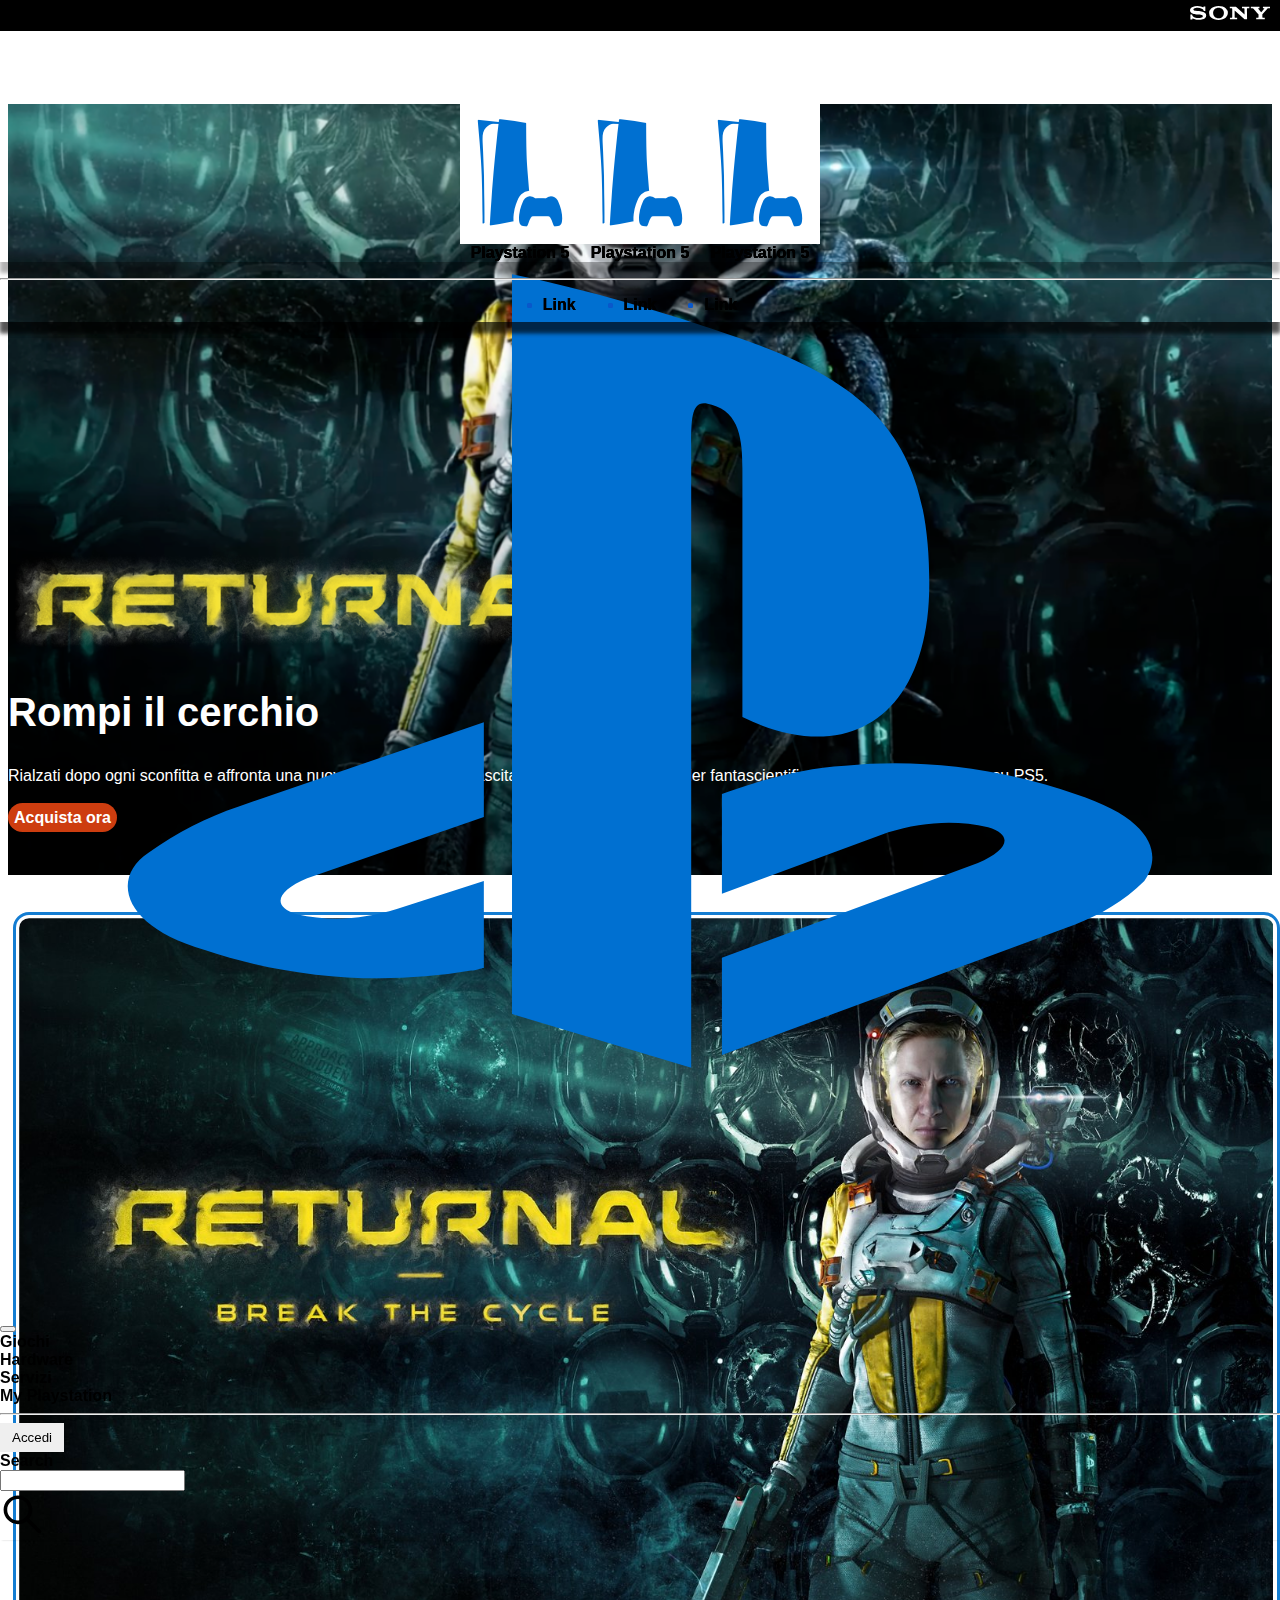
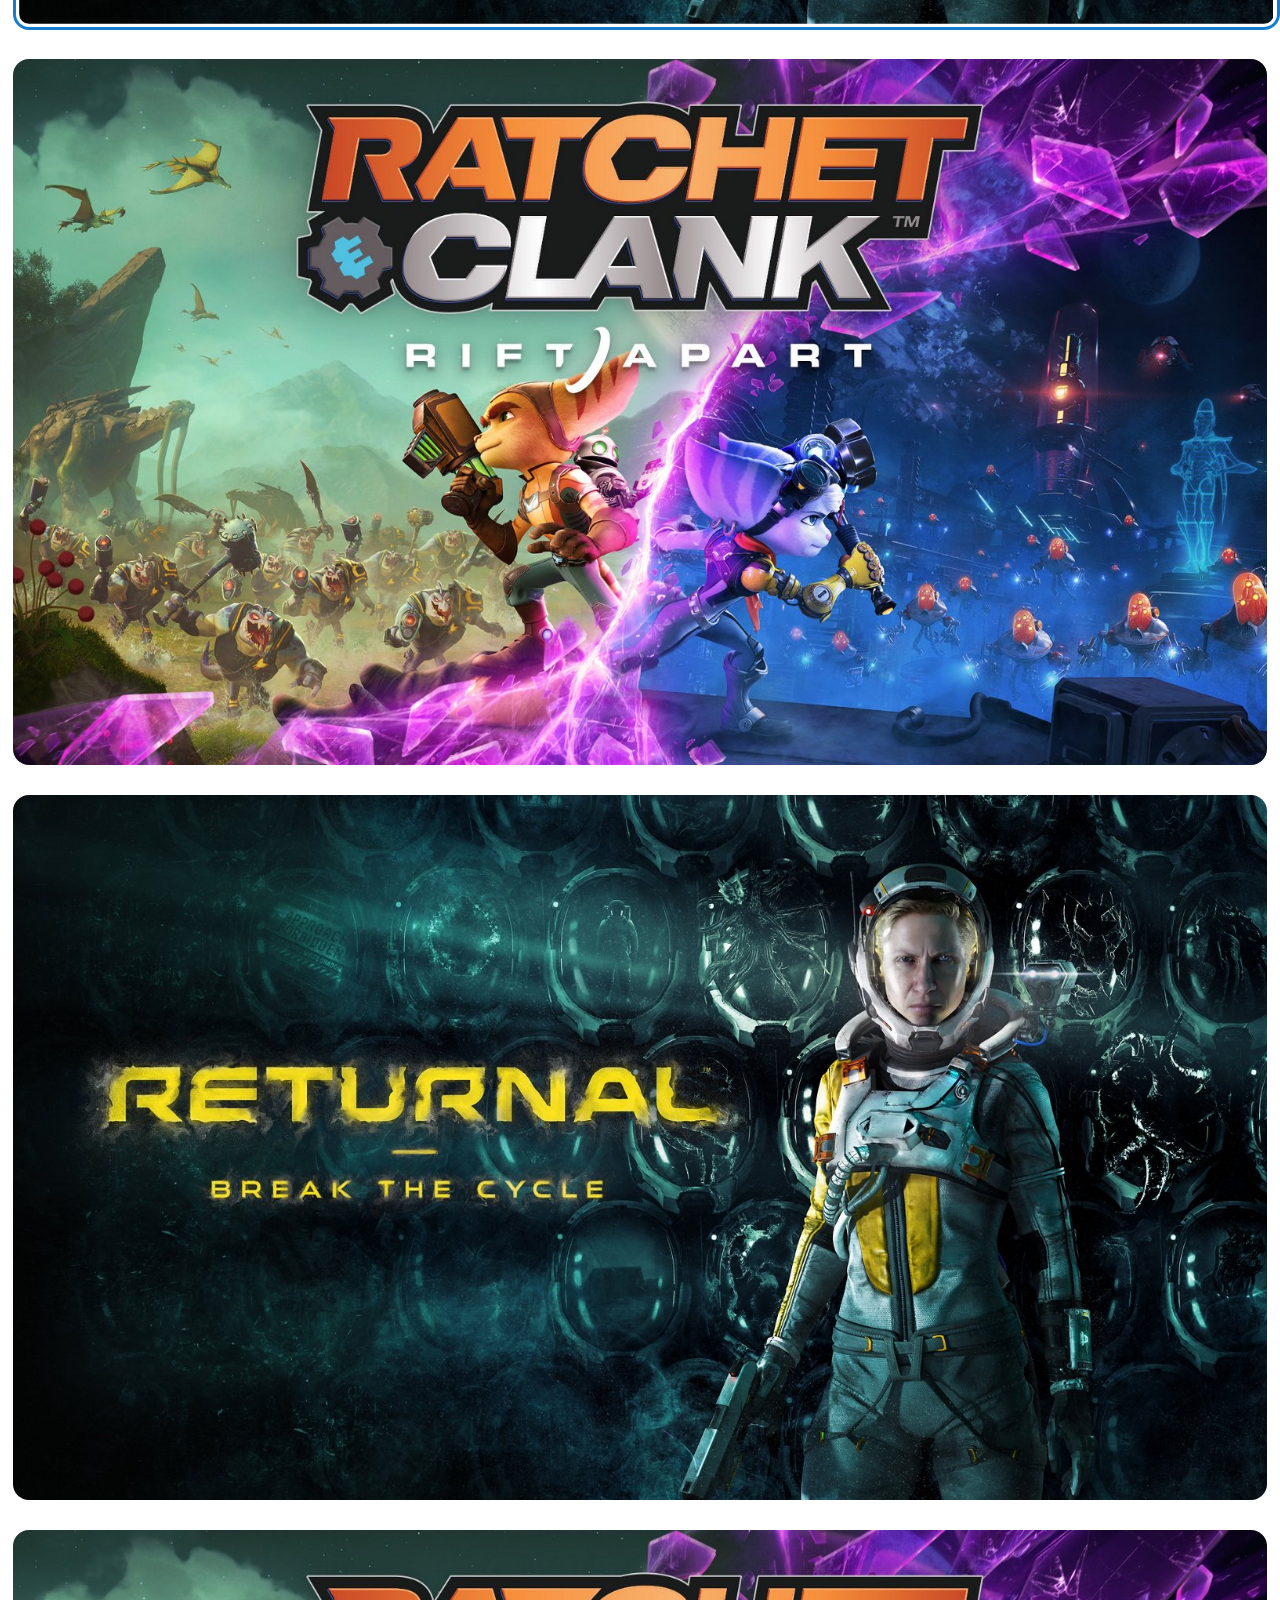
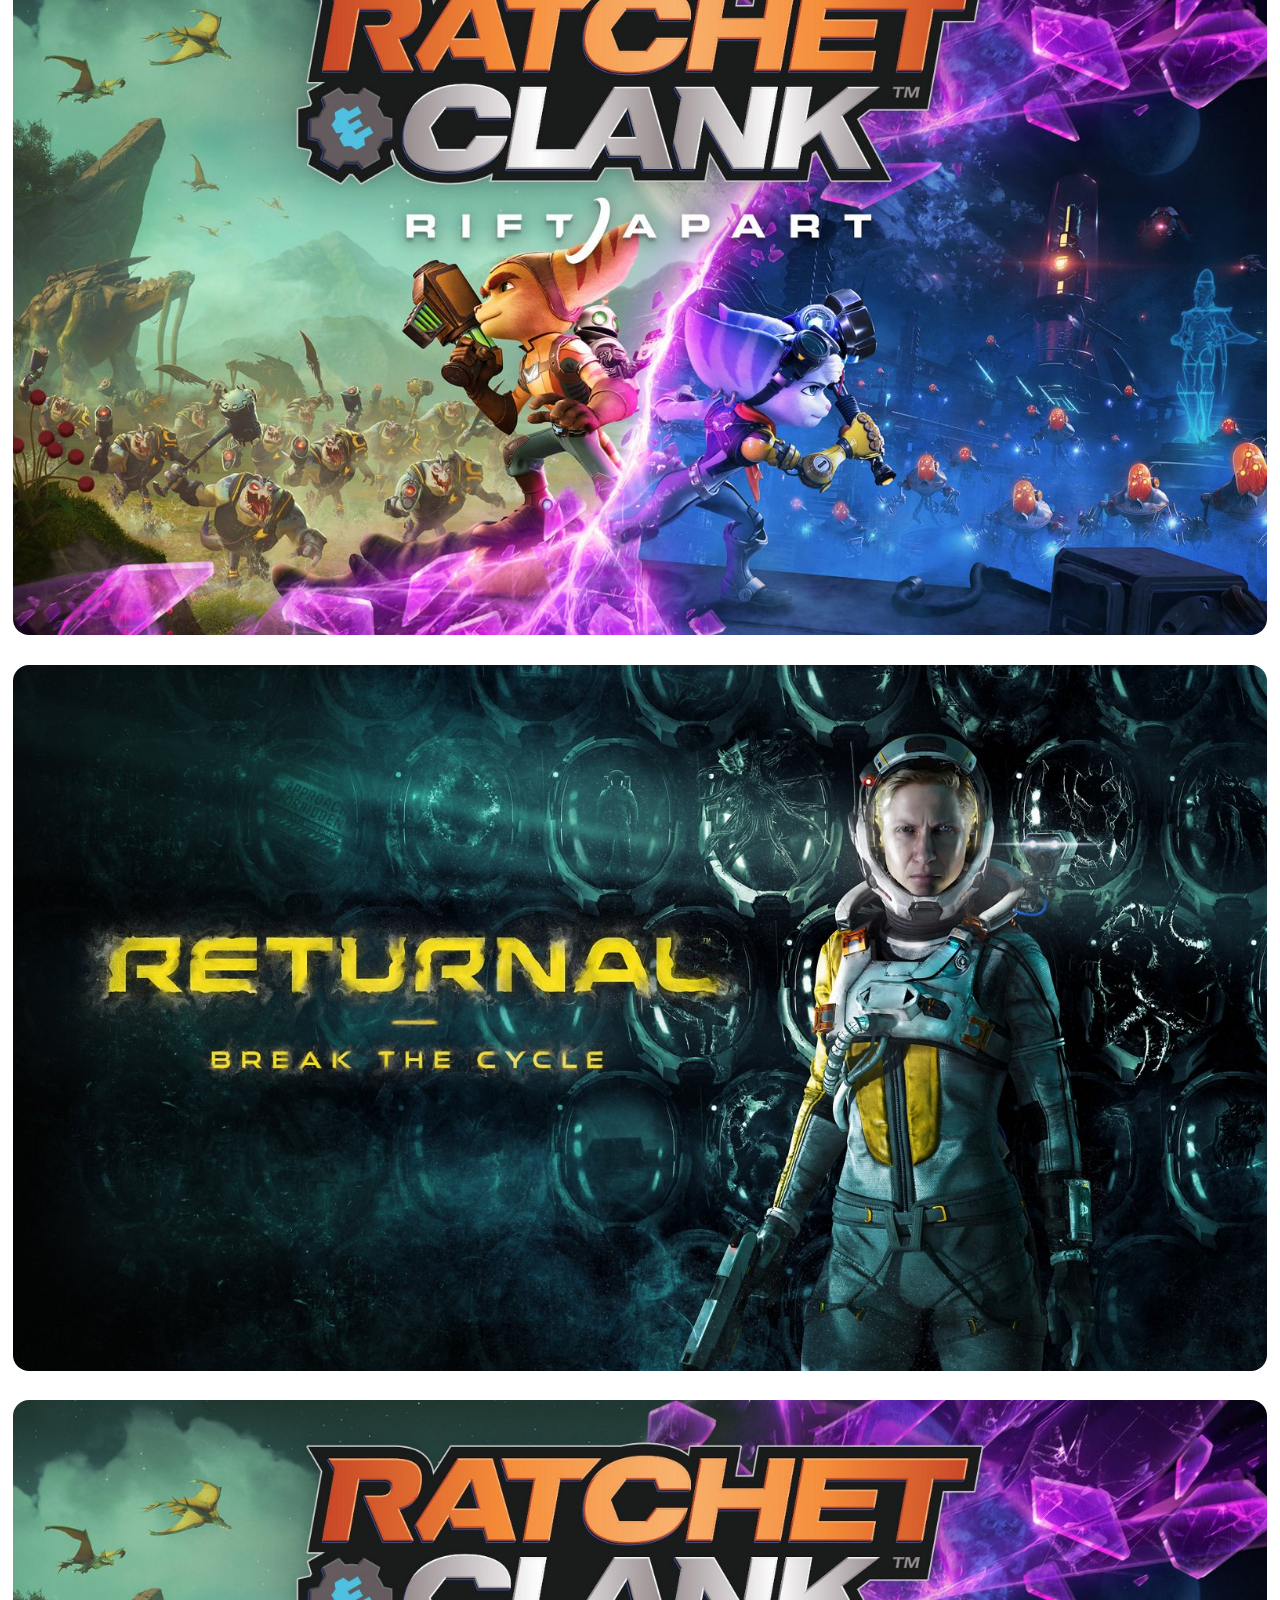
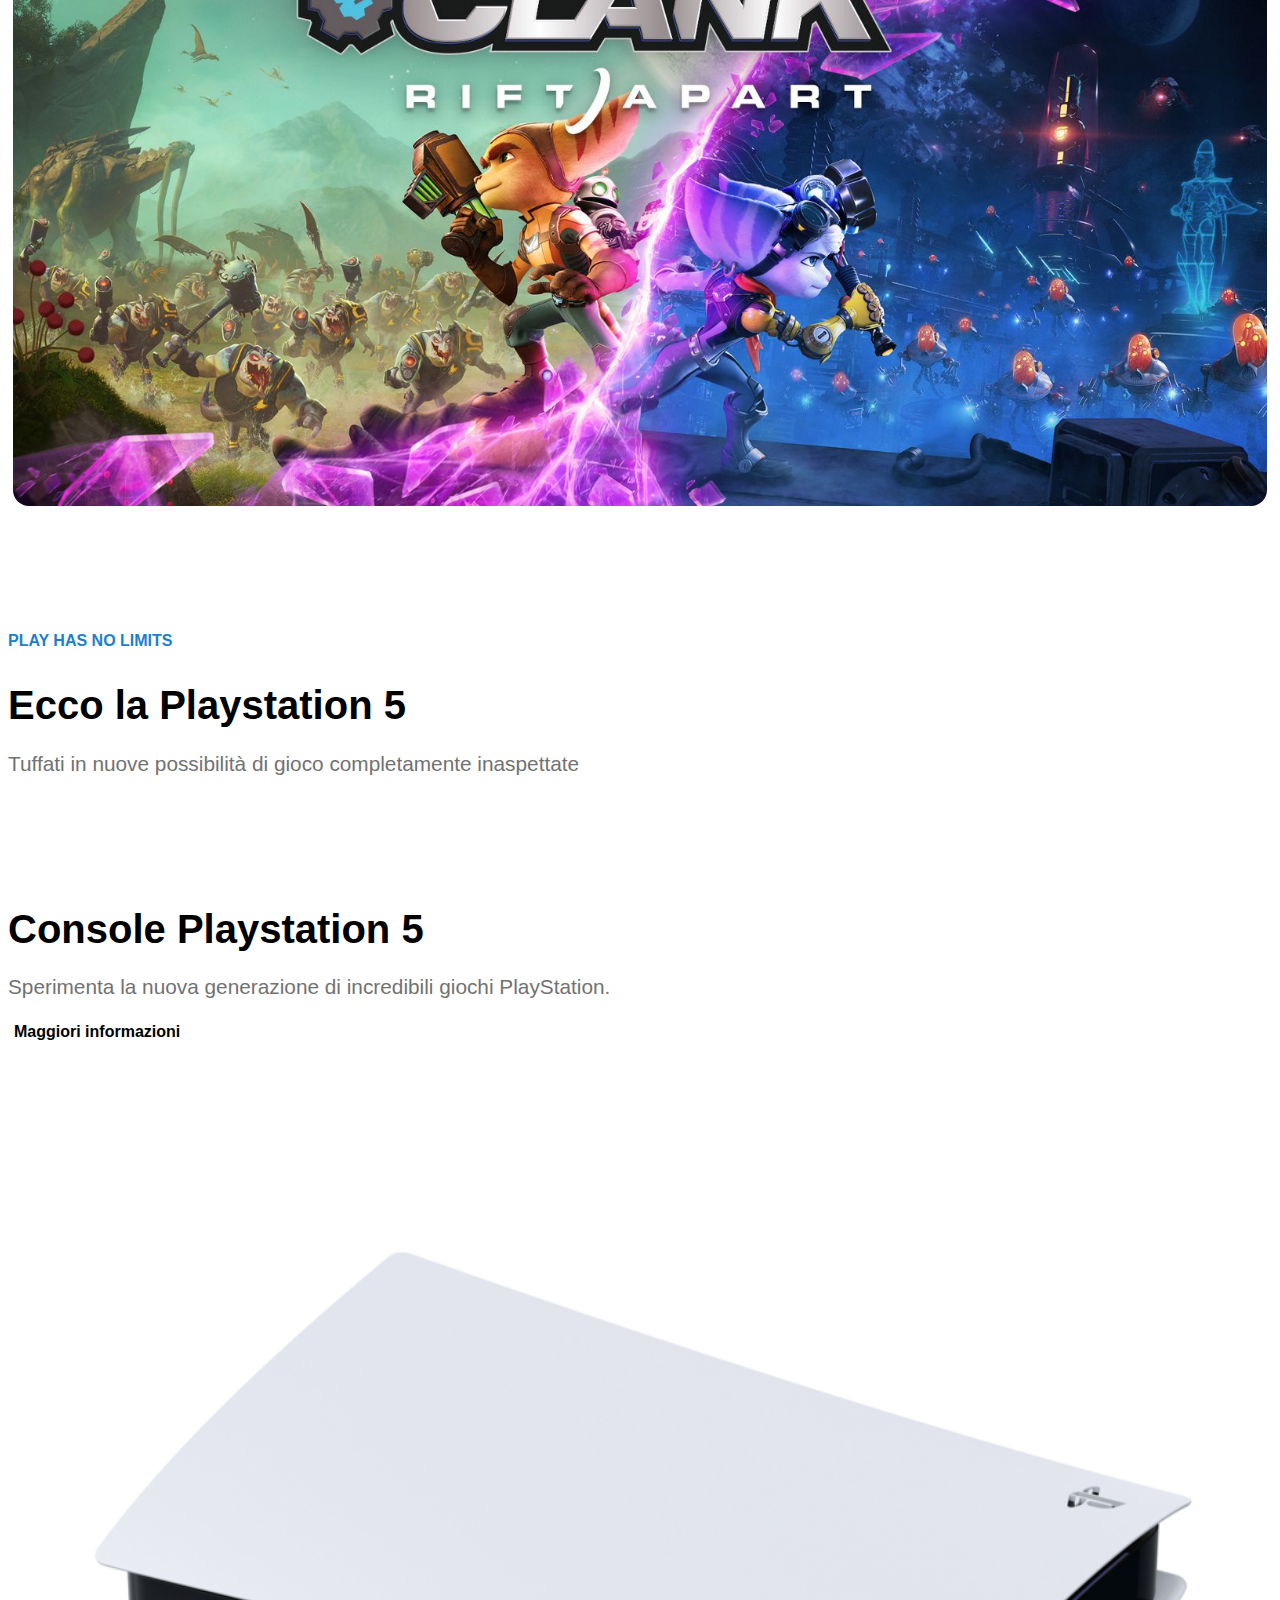
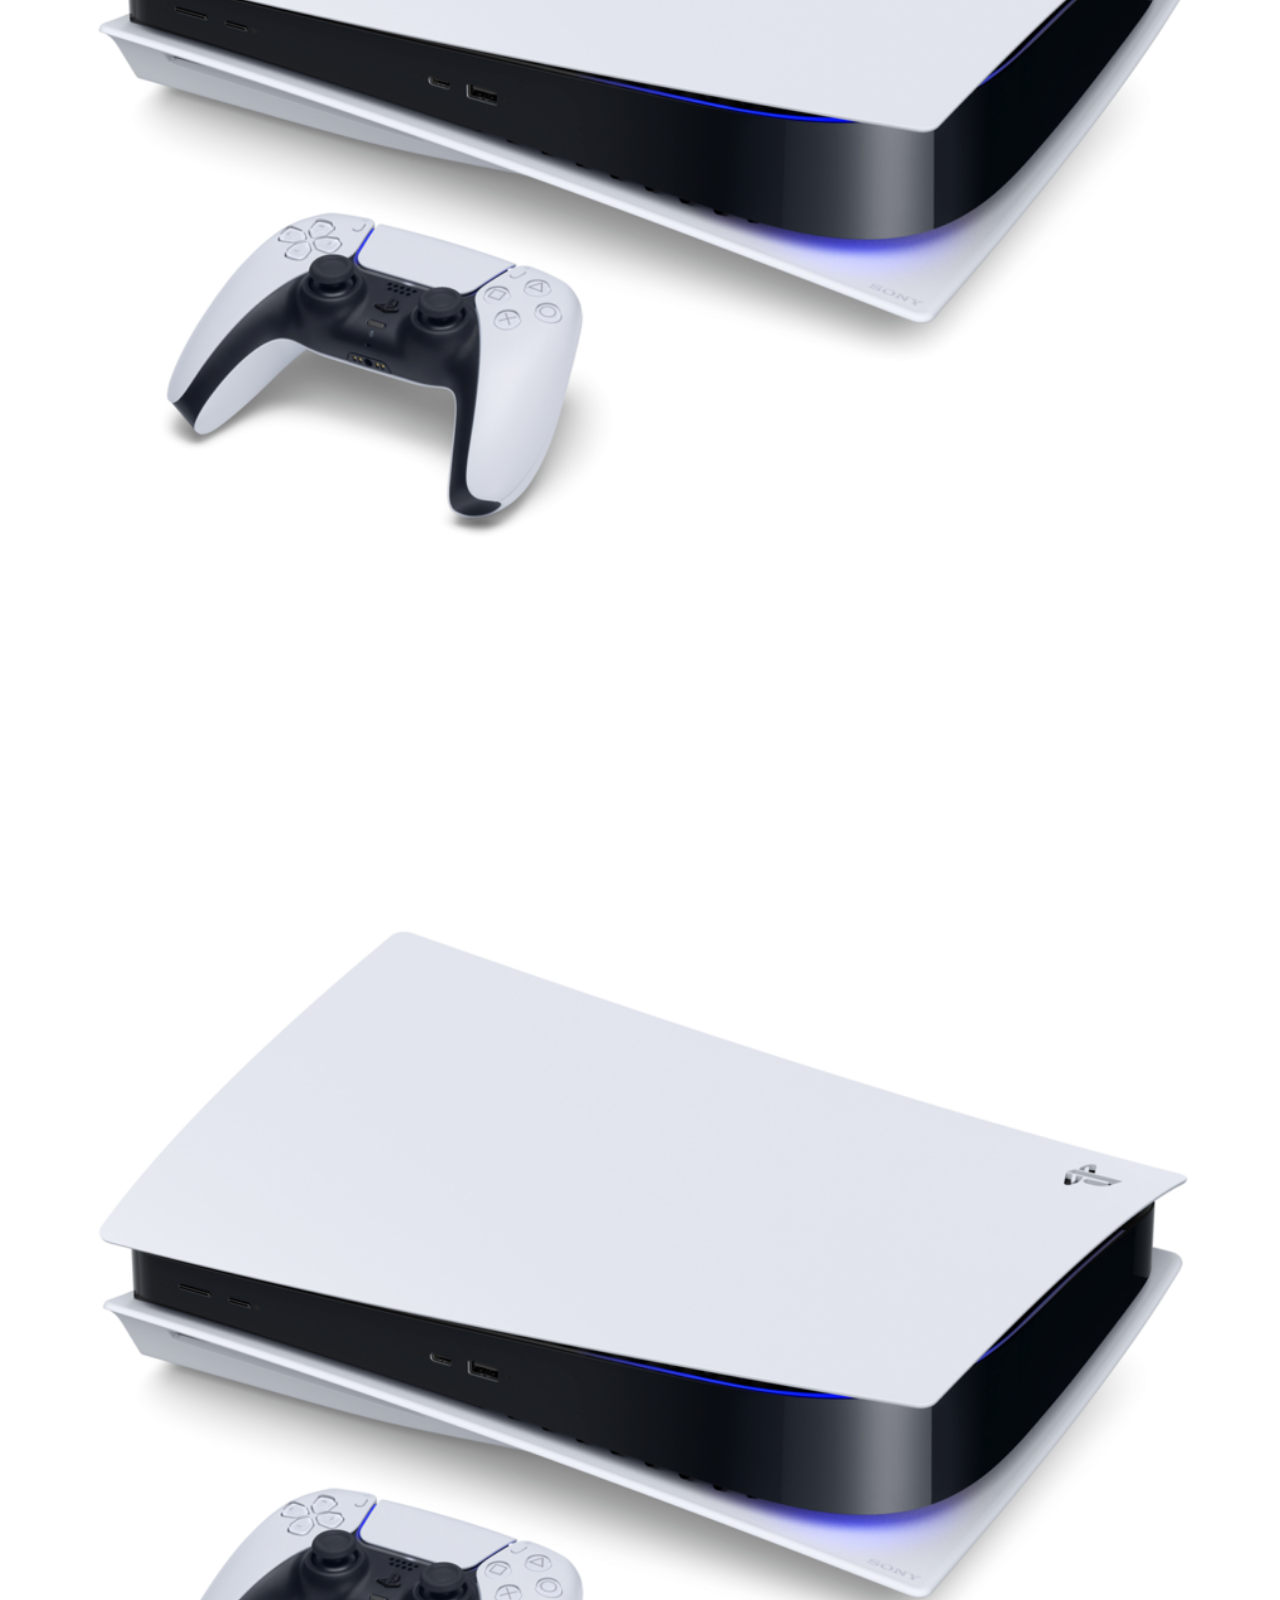
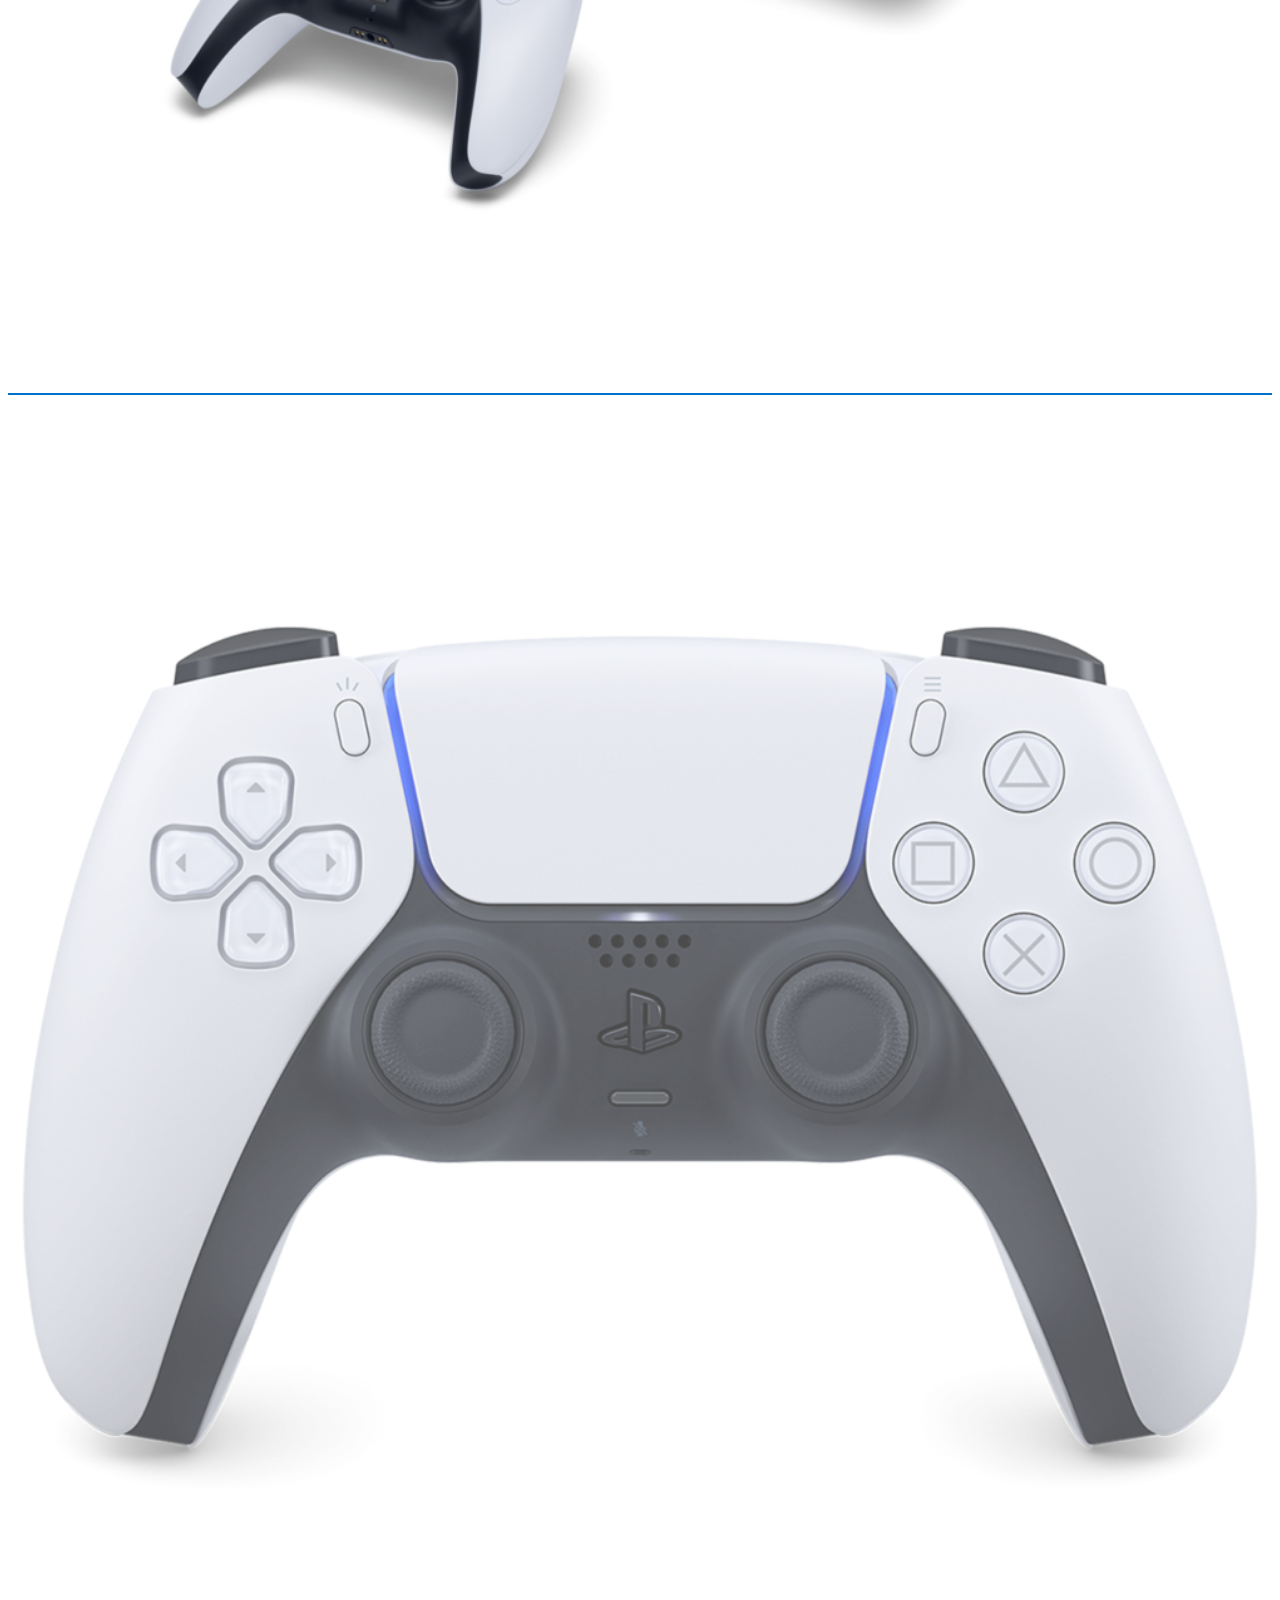
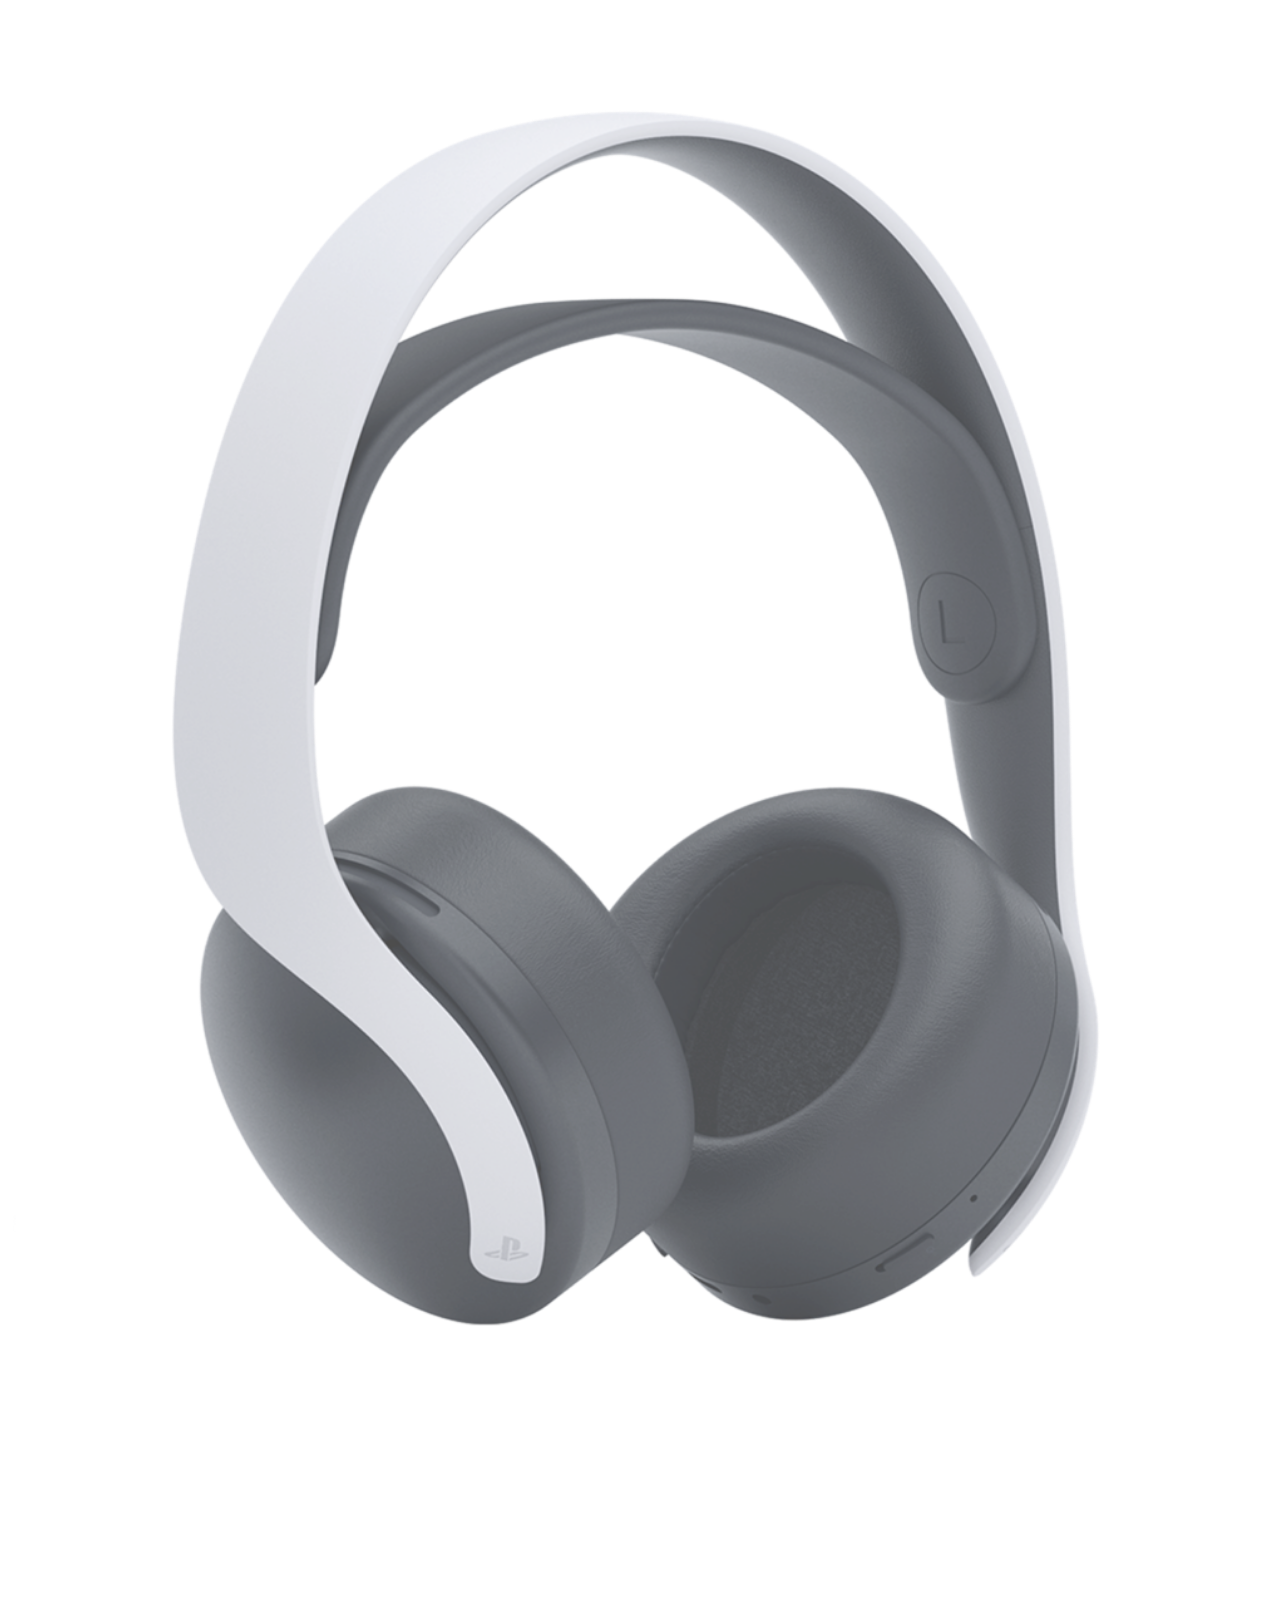
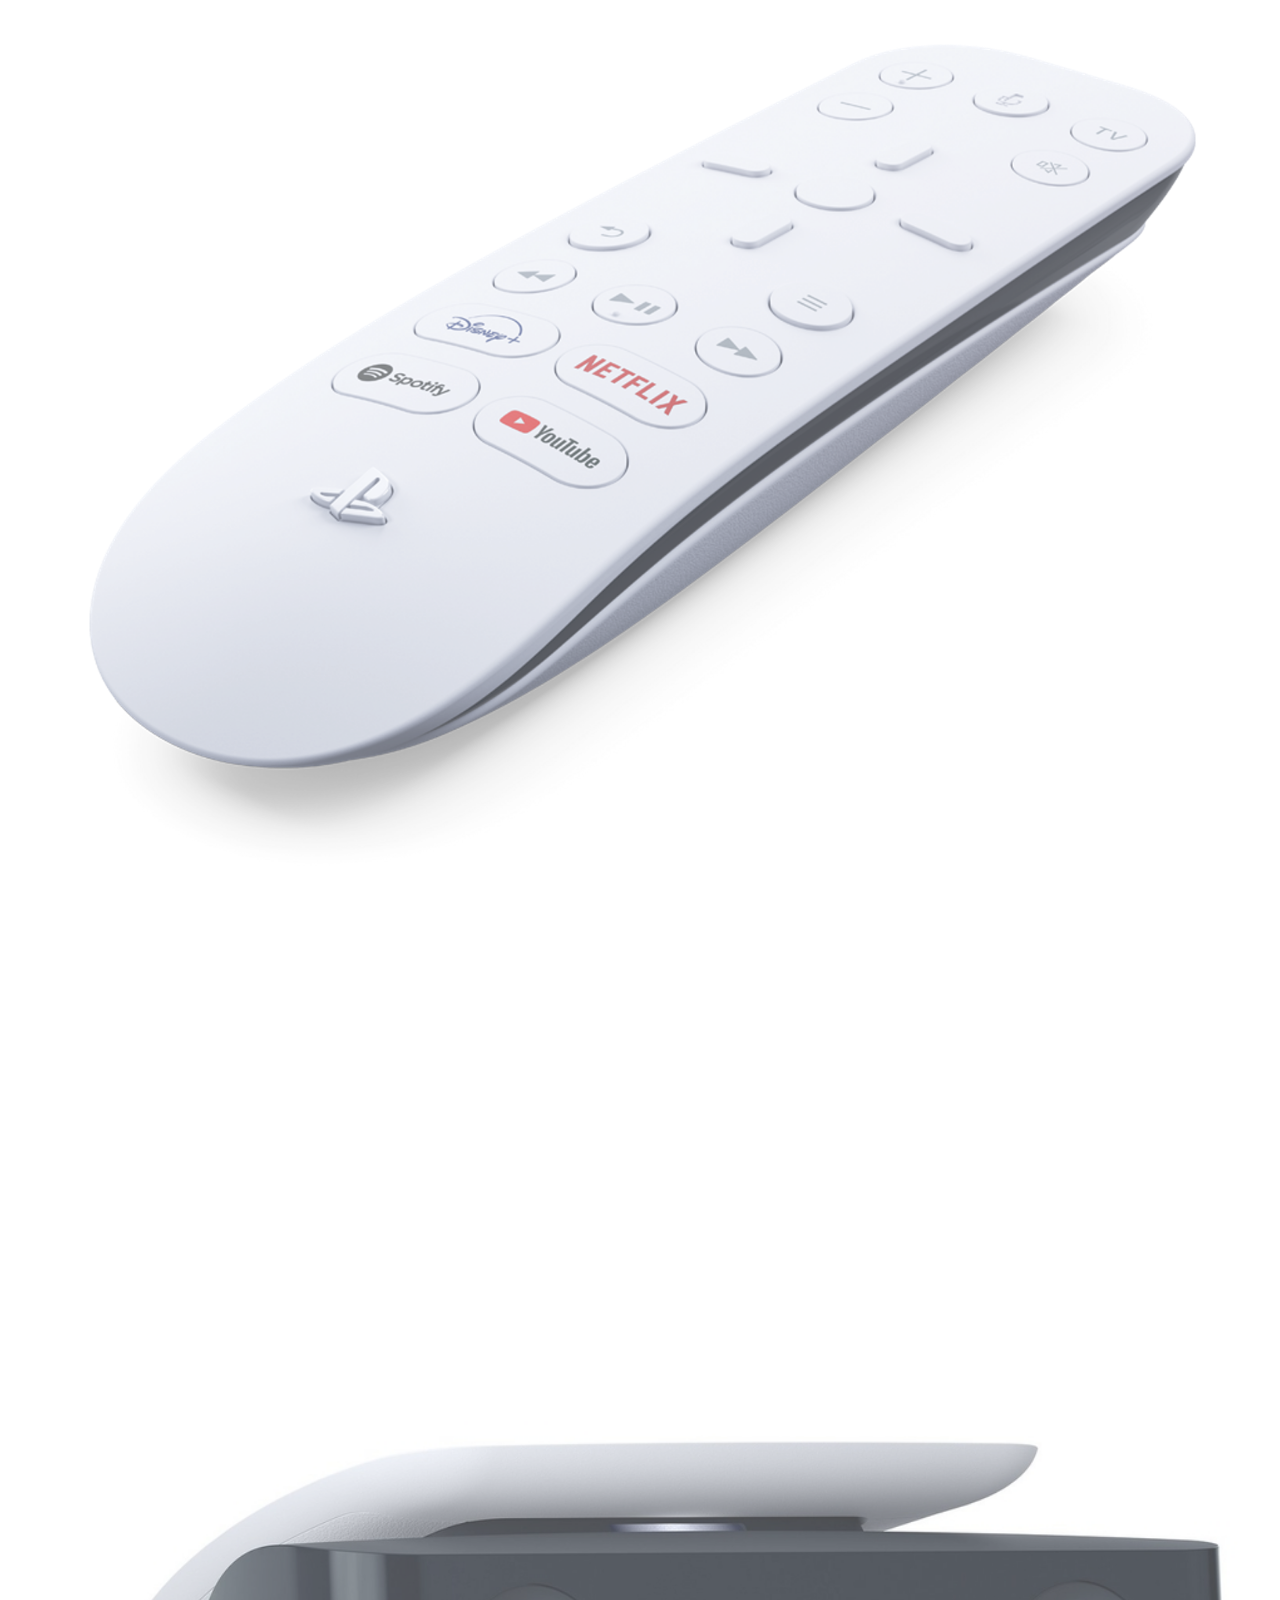
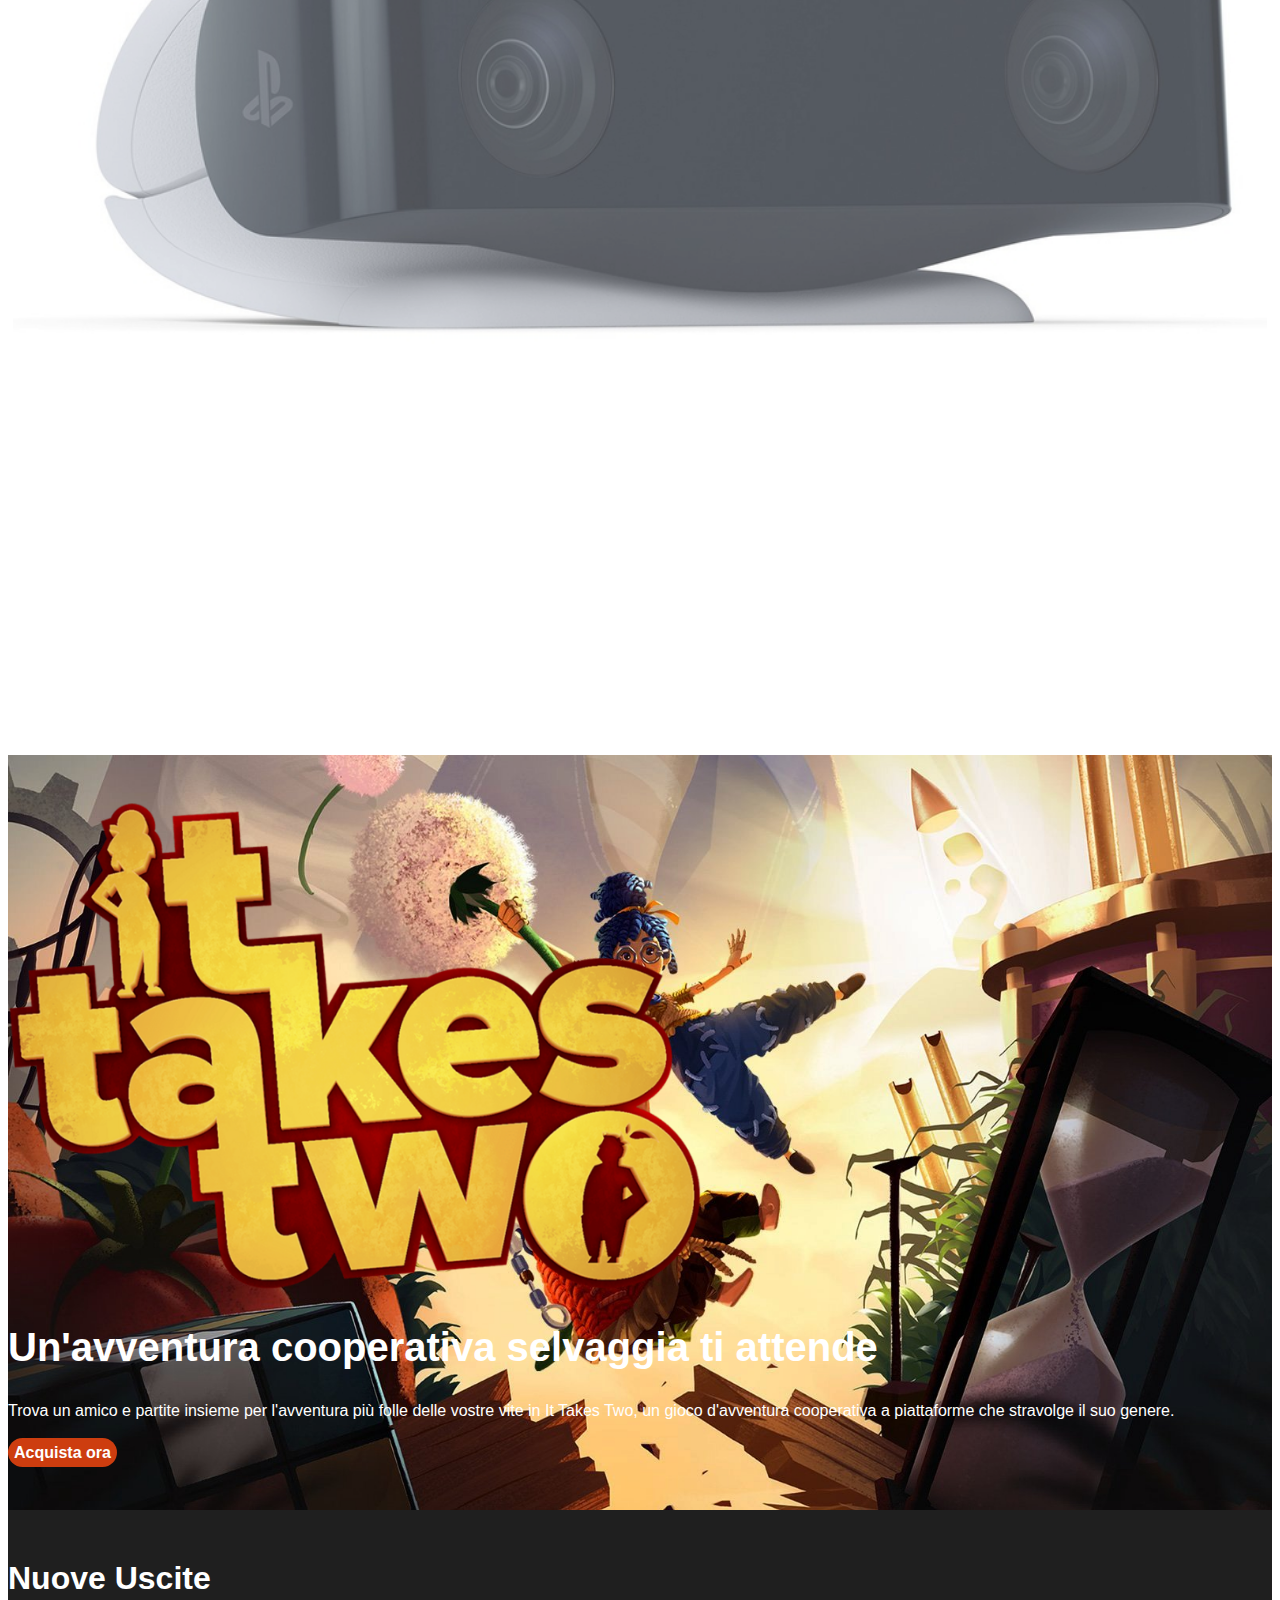
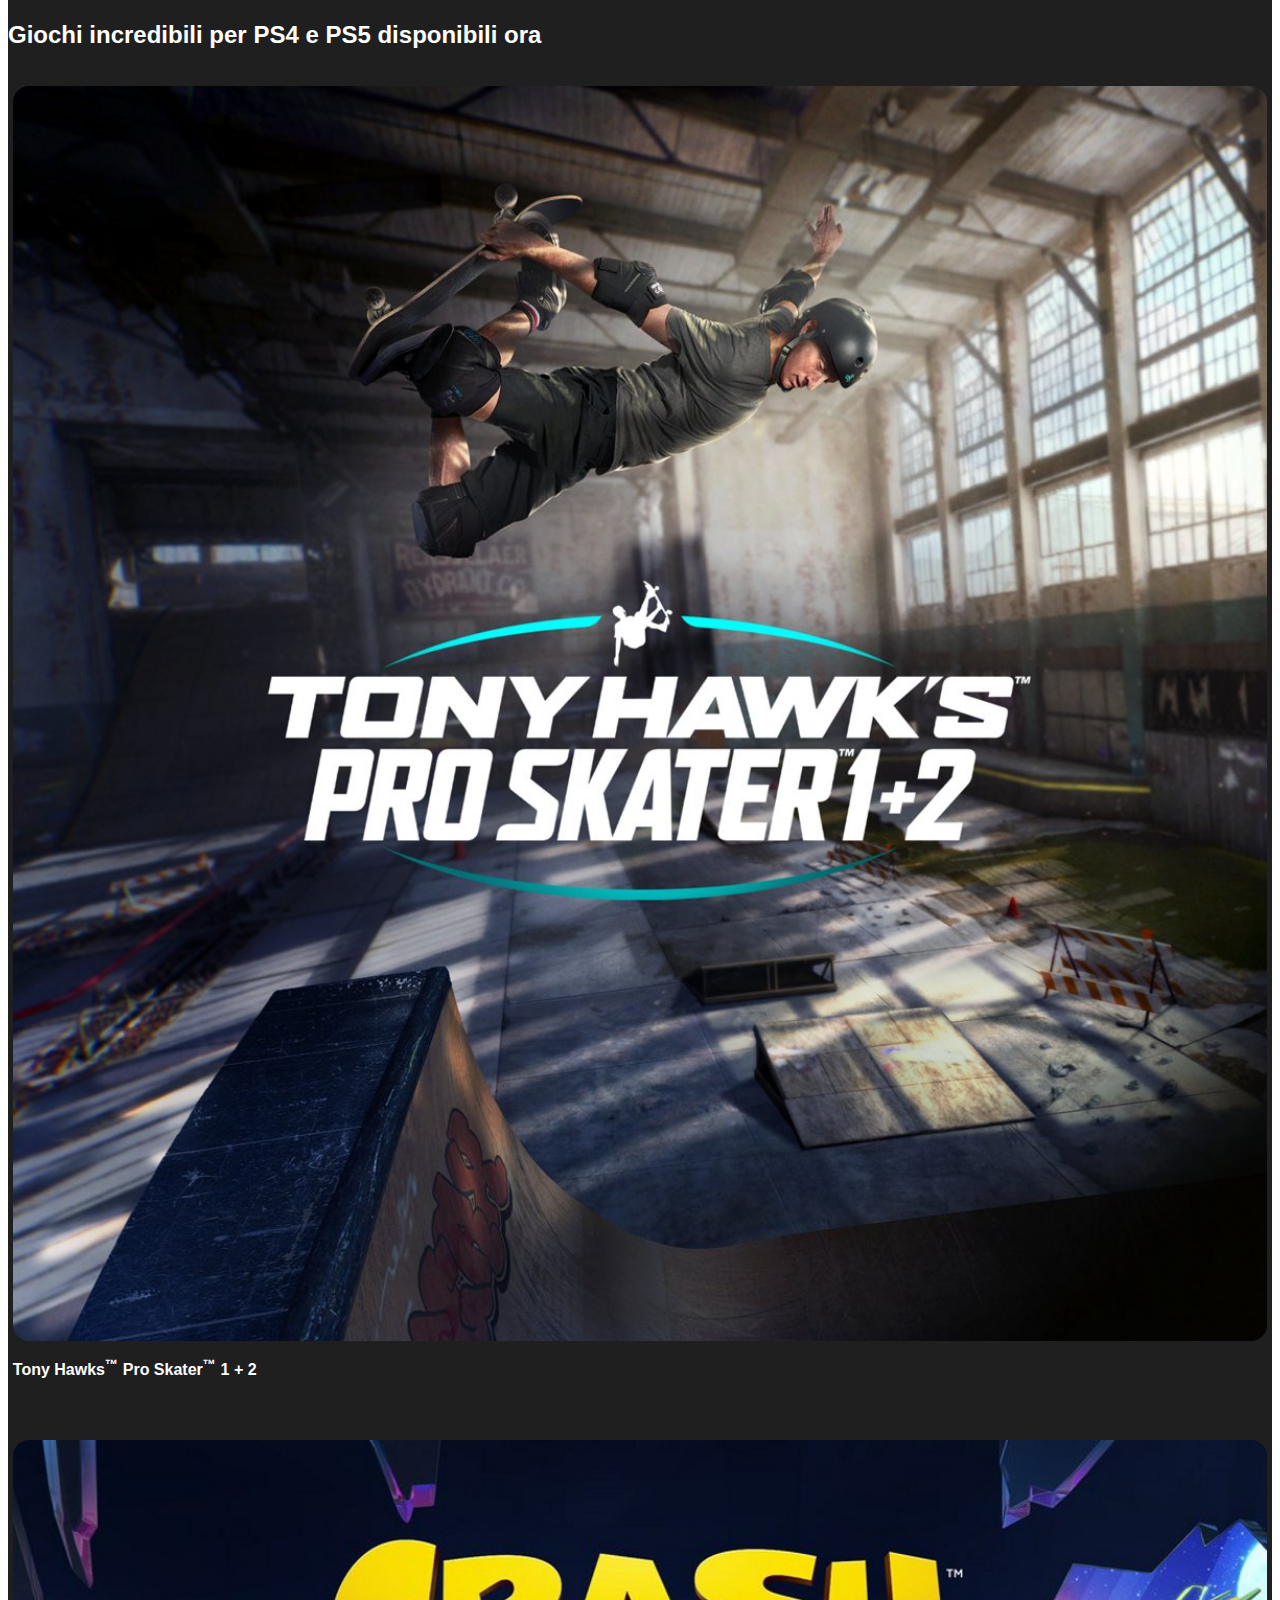
==== commit d8029d04: "media query max-width: 430px" ====
--- a/bonus/index.html
+++ b/bonus/index.html
@@ -42,7 +42,7 @@
                 <div class="collapse navbar-collapse" id="navbarSupportedContent">
                     
                     <!-- Left-Menu - LIST -->
-                    <ul class="navbar-nav me-auto mb-2 mb-md-0">
+                    <ul class="navbar-nav me-auto">
                         
                         <!-- Dropdown Link -->
                         <li class="nav-item dropdown">
@@ -160,14 +160,14 @@
                     <ul class="navbar-nav mb-2 mb-md-0">
                         
                         <!-- Dropdown Link -->
-                        <li class="nav-item dropdown me-3">
+                        <li class="nav-item dropdown me-md-3">
                             <a class="nav-link dropdown-toggle" href="#" id="navbarDropdown" role="button" data-bs-toggle="dropdown" aria-expanded="false">
                             My Playstation
                             </a>
                             <ul class="dropdown-menu pb-4" aria-labelledby="navbarDropdown">
                                 
                                 <!-- Play Menu -->
-                                <li class="play-menu">
+                                <li class="play-menu gap-0 gap-md-4">
                                     <a class="dropdown-item play-item" href="#">
                                         <img src="img/play-menu-ico.png" alt="Playstation Icon">
                                         <span>Playstation 5</span>
@@ -184,16 +184,19 @@
                             </ul>
                         </li>
 
+                        <!-- Divider HR -->
+                        <hr class="mb-4 mt-2 d-md-none">
+
                         <!-- Button Accedi -->
-                        <button type="button" class="btn btn-dark me-3 my-3 my-md-0 px-2 py-1 rounded-pill">Accedi</button>
+                        <button type="button" class="btn btn-dark me-md-3 my-3 my-md-0 px-2 py-1 rounded-pill order-3 order-md-0">Accedi</button>
                         
                         <!-- Search -->
-                        <div class="ms_search row g-3 align-items-center d-md-none">
-                            <div class="col-auto">
+                        <div class="ms_search row g-3 align-items-center">
+                            <div class="col-auto d-md-none">
                               <label for="inputPassword6" class="col-form-label">Search</label>
                             </div>
 
-                            <div class="col-auto">
+                            <div class="col-auto d-md-none">
                               <input type="text" id="inputSearch" class="form-control" aria-describedby="searchHelpInline">
                             </div>
                             
@@ -201,10 +204,7 @@
                                 <img src="img/lens.svg" alt="Lens Icon">
                             </div>
                         </div>
-
-                        <div class="search-icon d-none d-md-block">
-                            <img src="img/lens.svg" alt="Lens Icon">
-                        </div>
+                        <!-- ***** End Search ***** -->
                     </ul>
                     <!-- ***** End Right-Menu ***** -->
                 </div>
--- a/bonus/css/style.css
+++ b/bonus/css/style.css
@@ -194,6 +194,7 @@
     width: 100%;
     border: none;
     box-shadow: 0 11px 4px 0 rgba(0,0,0,0.3);
+    border-radius: 0;
 }
 
 
@@ -201,7 +202,6 @@
 .navbar-expand-md ul.navbar-nav ul.dropdown-menu li.play-menu {
     display: flex;
     justify-content: center;
-    gap: 1rem;
 }
 .navbar-expand-md ul.navbar-nav ul.dropdown-menu a.play-item {
     display: flex;
@@ -469,6 +469,18 @@
 
 
 /* MEDIA QUERY NAVBAR BS6 MOD. */
+@media screen and (max-width: 430px) {
+
+/* NAVBAR BS5 MOD */
+/* Play Menu */
+.navbar-expand-md ul.navbar-nav ul.dropdown-menu li.play-menu {
+    margin: 3.1rem 0;
+}
+.navbar-expand-md ul.navbar-nav ul.dropdown-menu {
+    font-size: 0.9rem;
+}
+}
+
 @media screen and (max-width: 768px) {
 
 /* NAVBAR BS5 MOD */
@@ -480,9 +492,10 @@
 .navbar-expand-md ul.navbar-nav ul.dropdown-menu {
     position: absolute;
     top: 100%;
-    left: 0;
+    left: -12px;
     border-bottom: 1px solid lightgray;
     box-shadow: none;
-}
-
-}
+    width: calc(100% + 24px);
+}
+
+}
